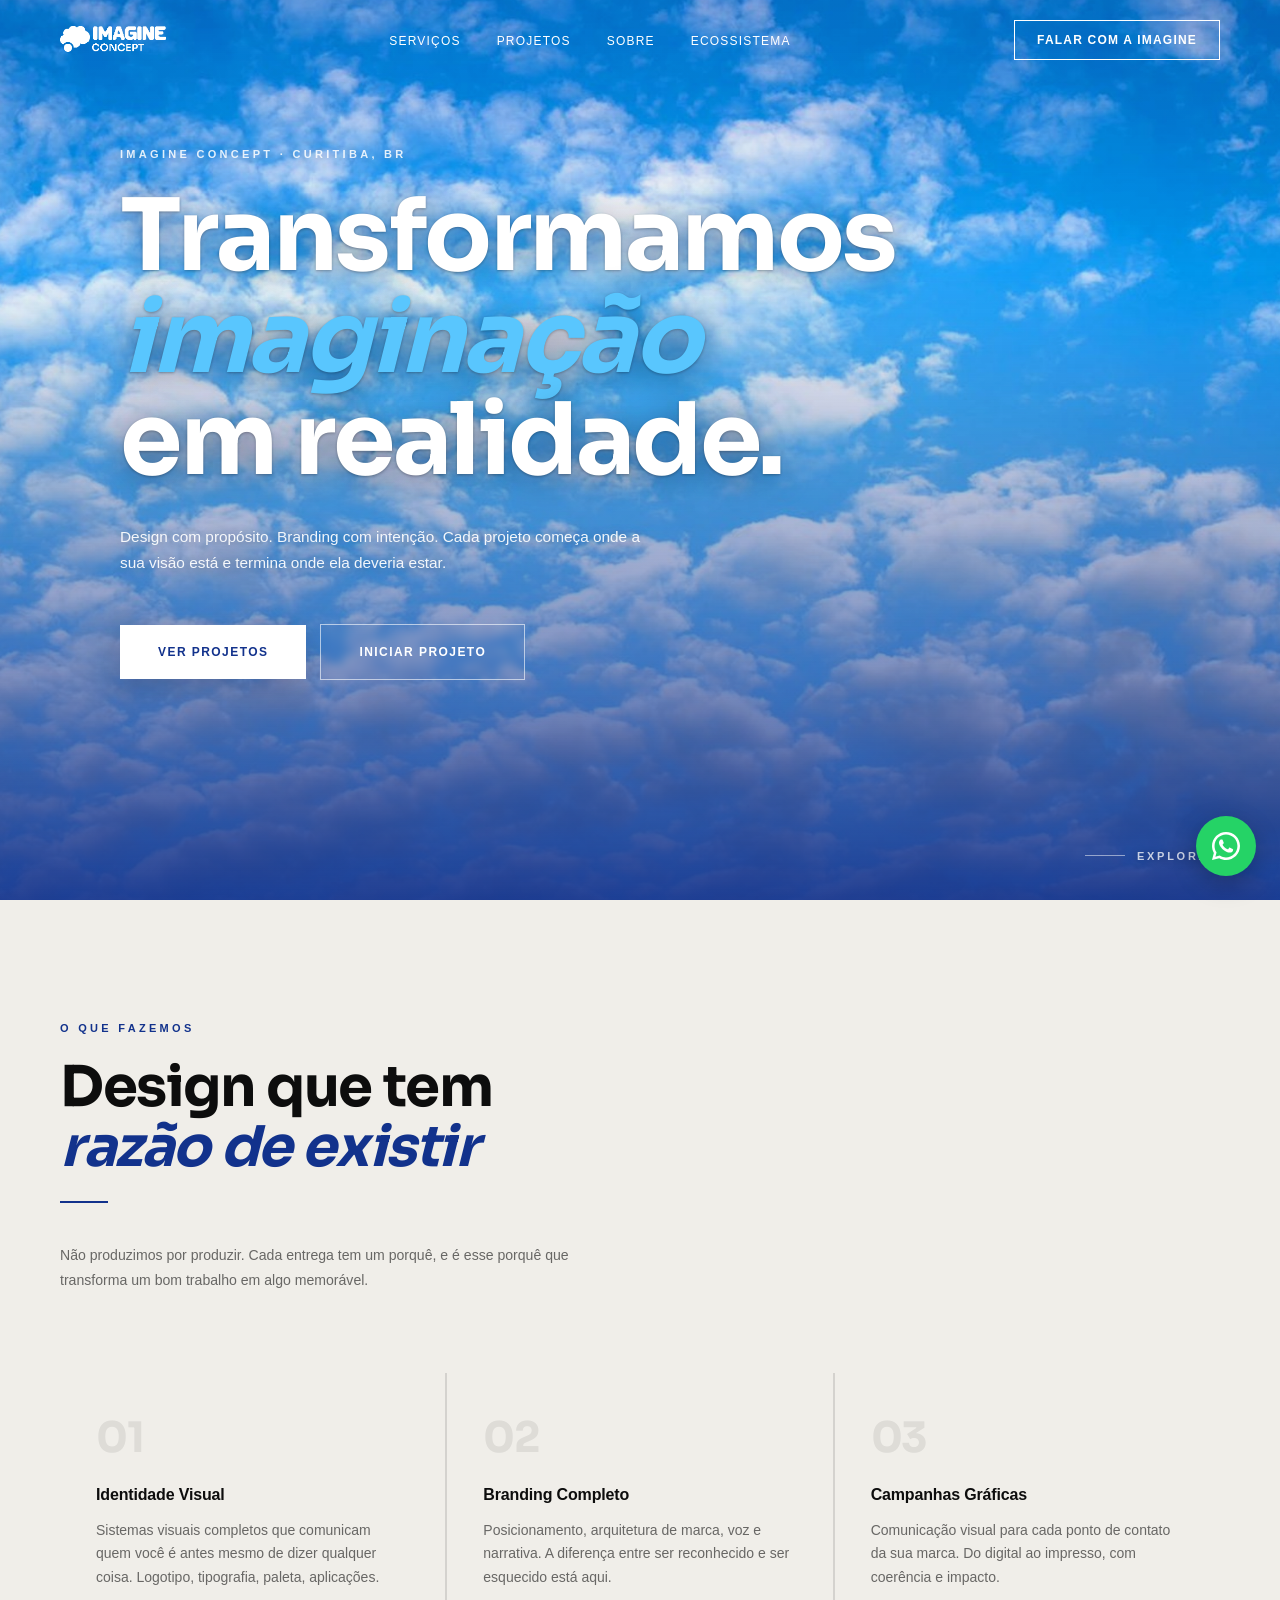
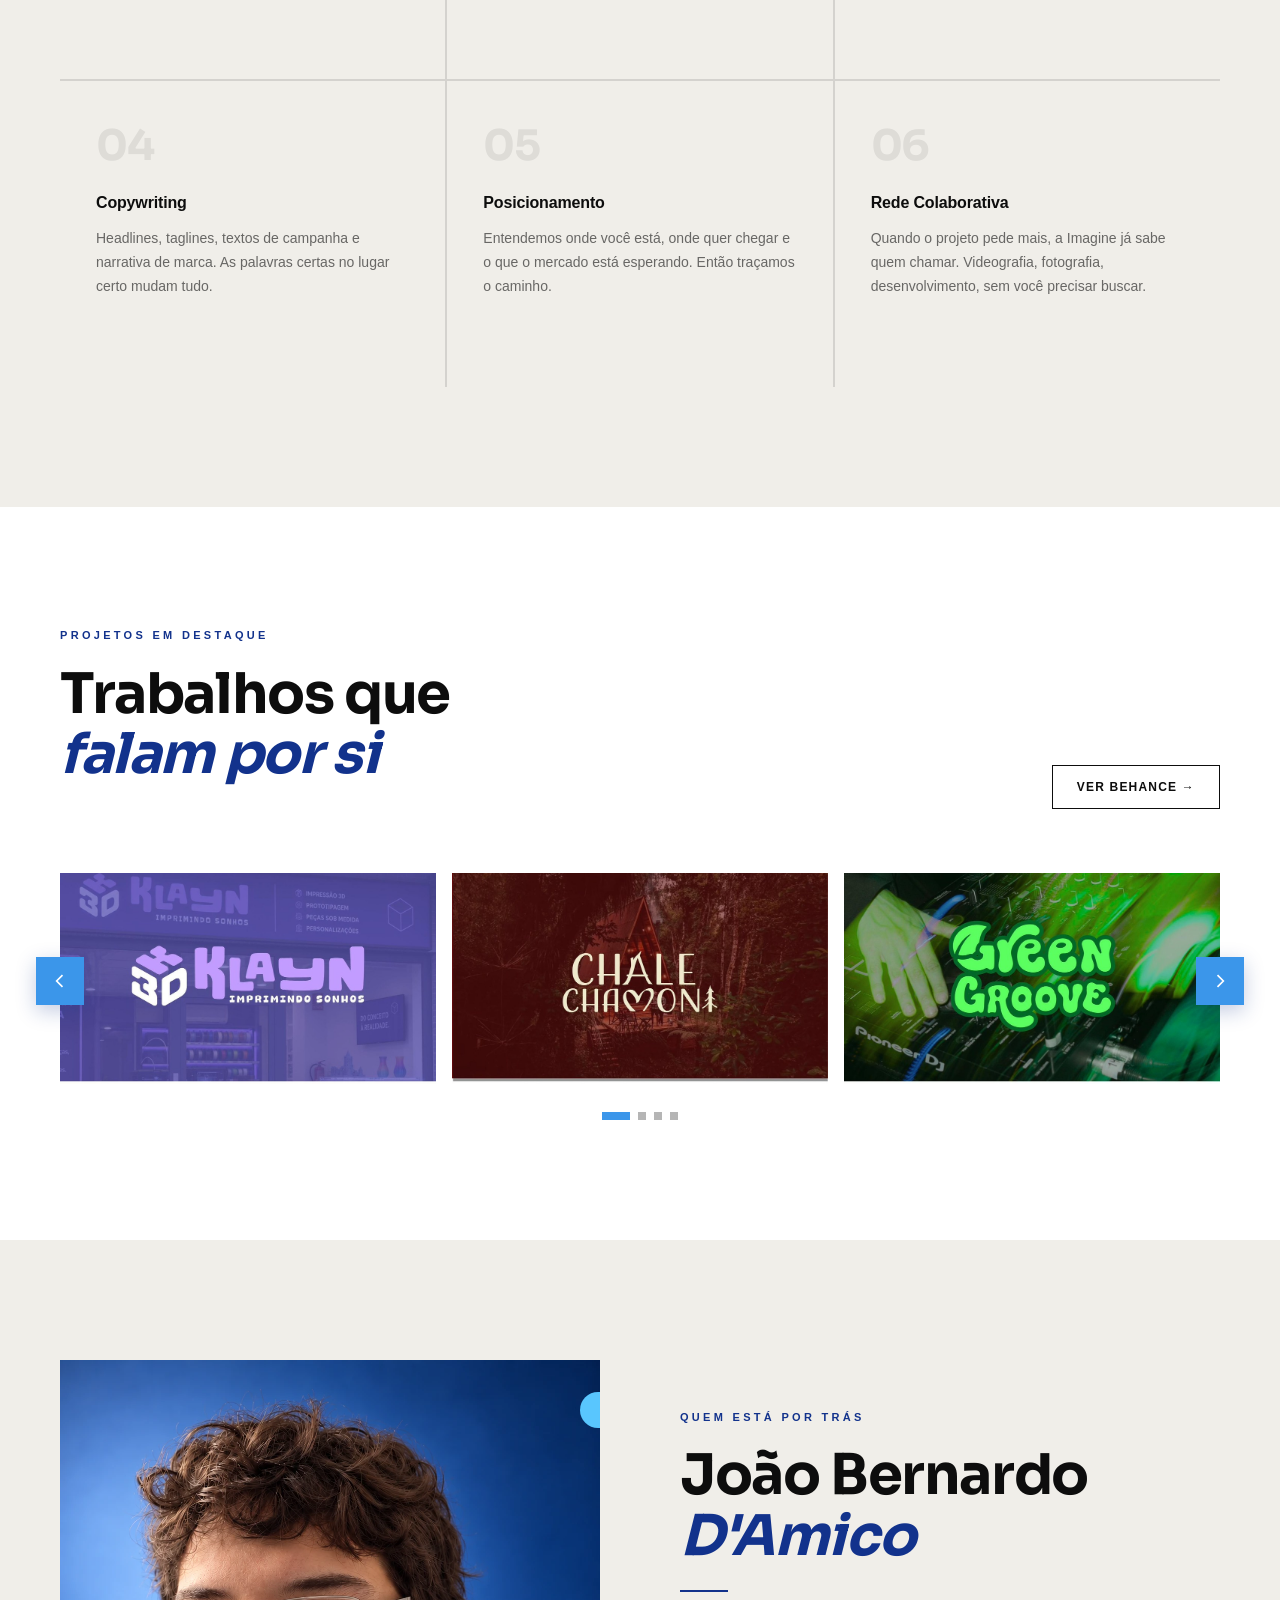
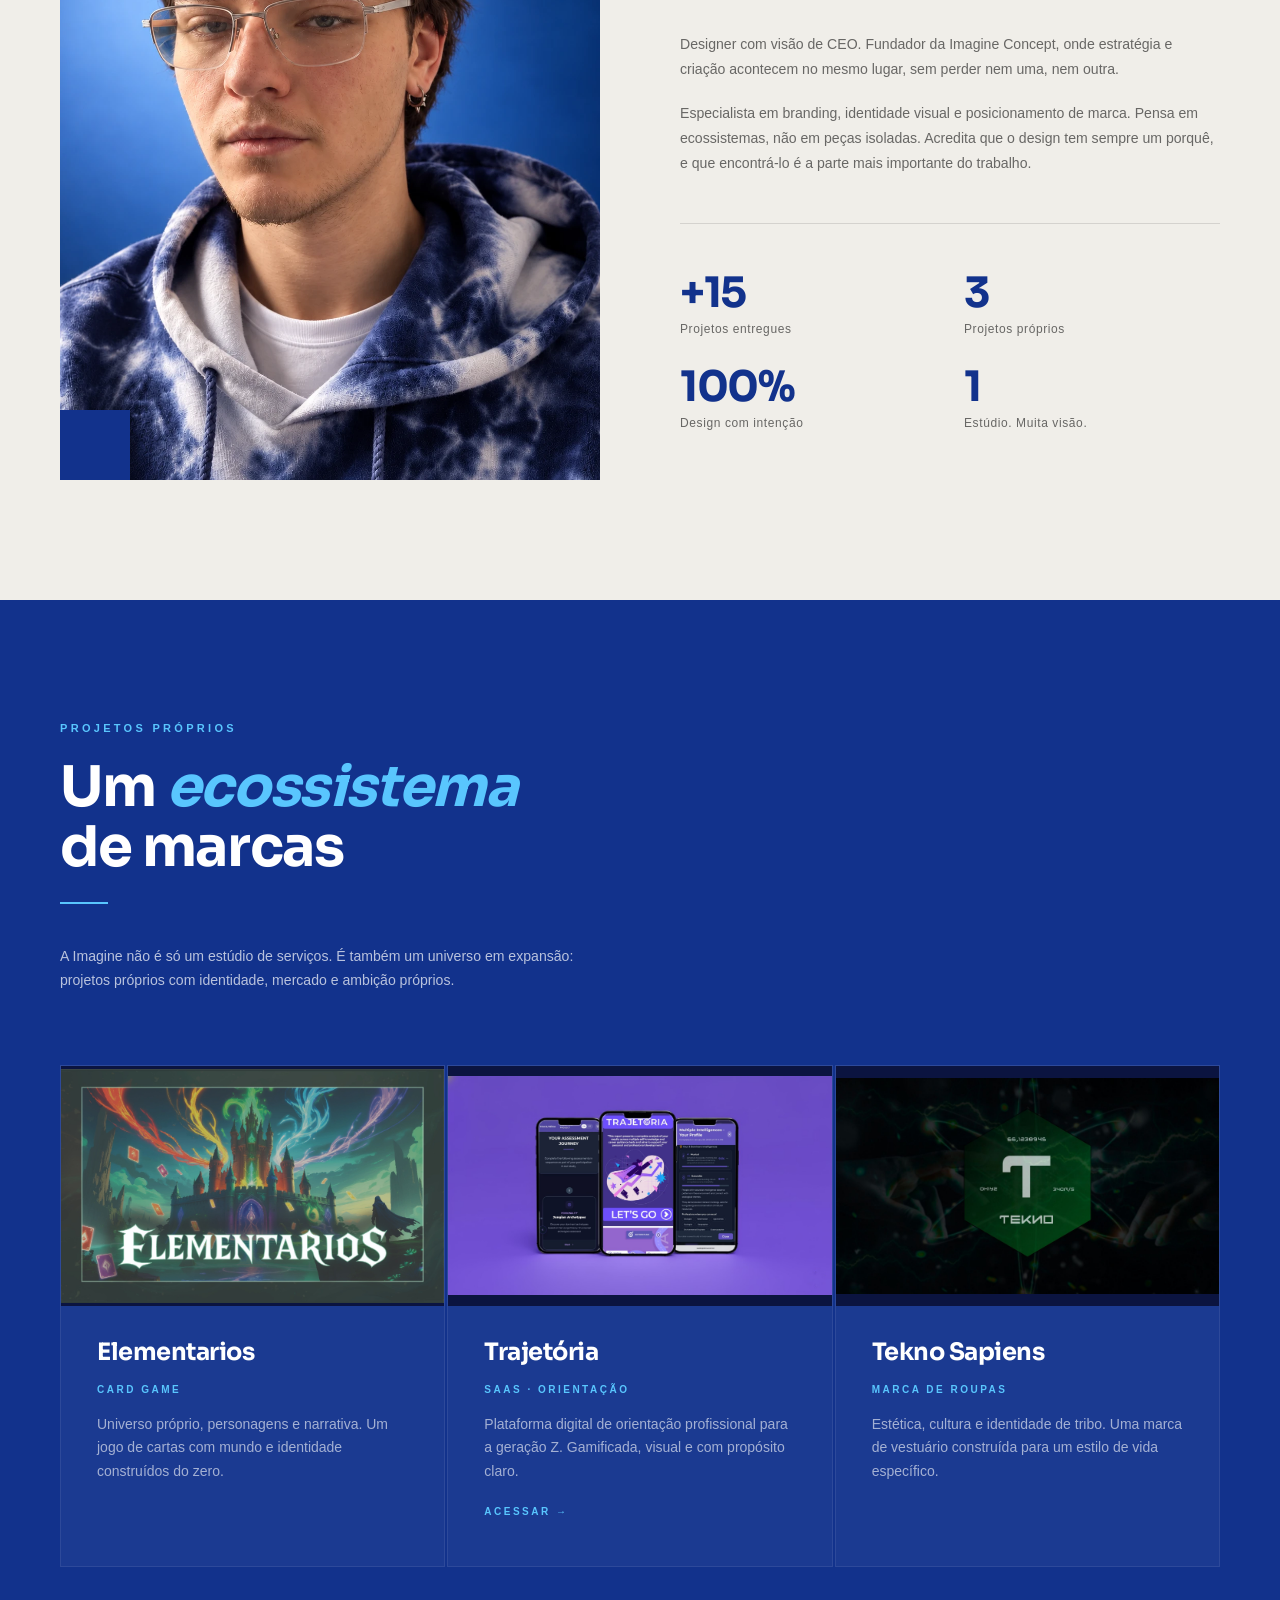
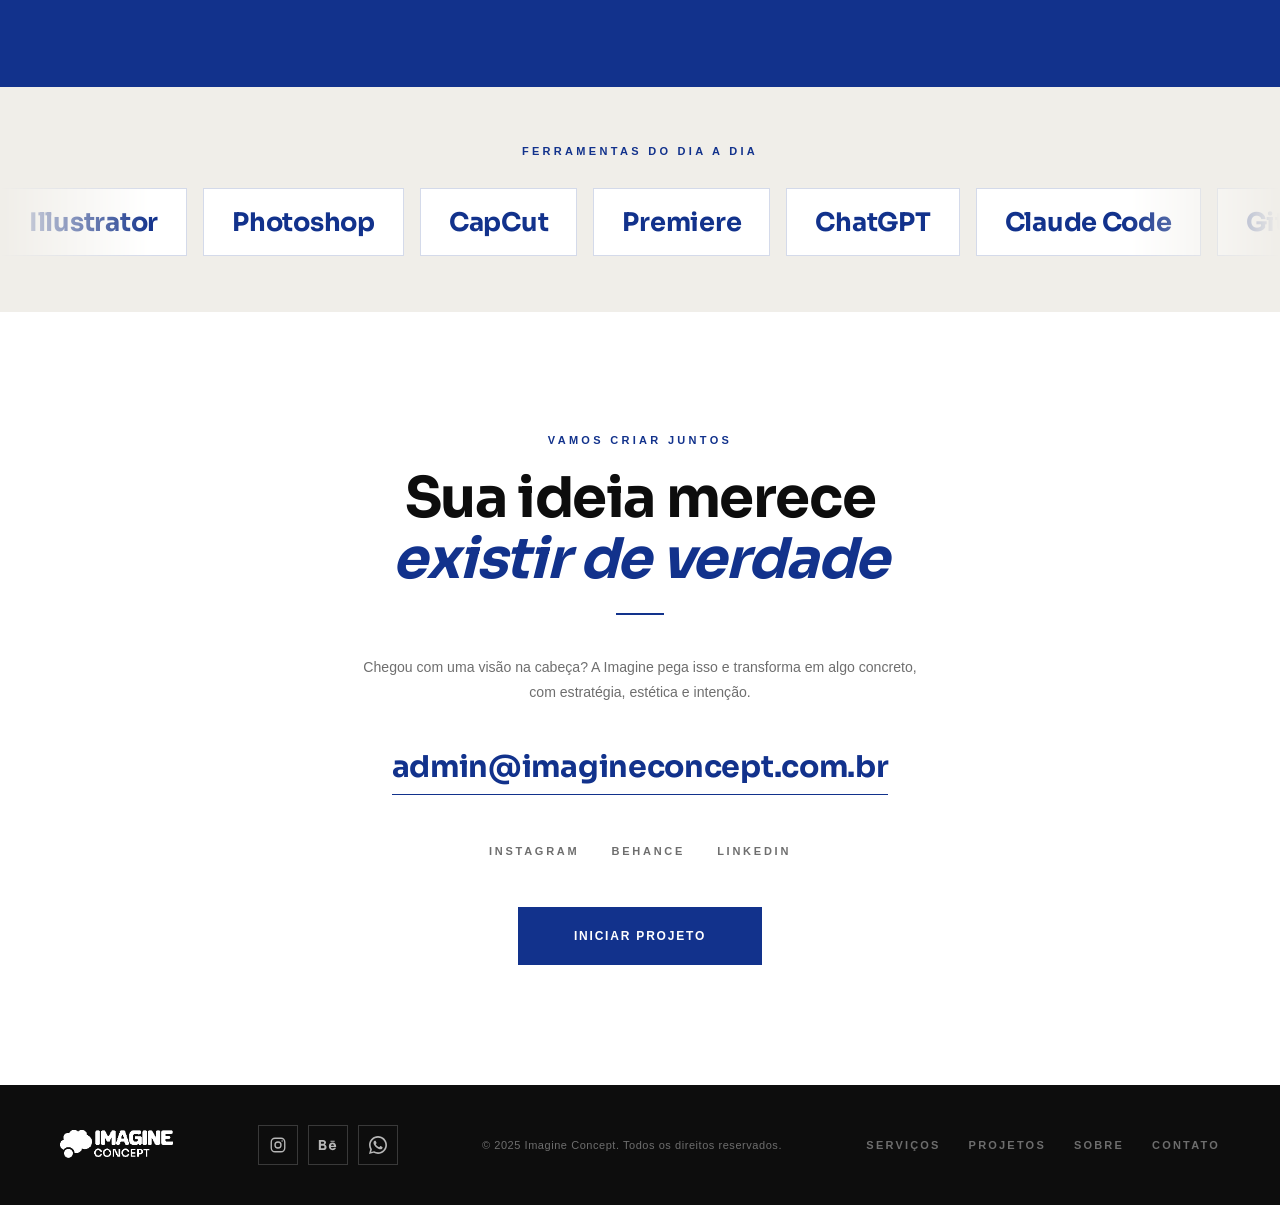
==== index.html @ 6e5845e1 "feat: Hub IMAGINE (/adm) e atualização visual do site Hub interno em /adm: projetos com as 9 etapas " ====
<!DOCTYPE html>
<html lang="pt-BR">
<head>
<meta charset="UTF-8">
<meta name="viewport" content="width=device-width, initial-scale=1.0">
<title>Imagine Concept | Design com Propósito</title>
<link rel="icon" type="image/png" href="assets/img/favicon-teste.png">
<link rel="preconnect" href="https://fonts.googleapis.com">
<link rel="preconnect" href="https://fonts.gstatic.com" crossorigin>

<style>
@font-face{font-family:'Sora';src:url('assets/fonts/Sora-Bold.ttf') format('truetype');font-weight:700;font-display:swap}
*,*::before,*::after{box-sizing:border-box;margin:0;padding:0}
.nav-logo-img{height:28px!important}
.nav-logo-white{position:relative!important;opacity:1!important}
.nav-logo-navy{display:none!important}

:root{
  --font:'Helvetica Neue',Helvetica,Arial,sans-serif;
  --font-title:'Sora','Helvetica Neue',Helvetica,Arial,sans-serif;
  --logo-bg:#3B96EA;
  --navy:#12328C;
  --sky:#59C6FE;
  --cream:#F0EEE9;
  --white:#FFFFFF;
  --ink:#0D0D0D;
  --ink-60:rgba(13,13,13,0.6);
  --ink-30:rgba(13,13,13,0.3);
  --ink-10:rgba(13,13,13,0.08);
  --border:rgba(13,13,13,0.12);
  --pad-x:60px;
  --pad-y:120px;
}

html{scroll-behavior:smooth;-webkit-text-size-adjust:100%}
body{font-family:var(--font);background:var(--white);color:var(--ink);overflow-x:hidden;-webkit-font-smoothing:antialiased;line-height:1.5}

img,svg{max-width:100%;display:block}
a{color:inherit}

/* ============ NAV ============ */
nav{position:fixed;top:0;left:0;right:0;z-index:100;display:flex;align-items:center;justify-content:space-between;padding:18px var(--pad-x);transition:background .3s,box-shadow .3s,padding .3s}
nav.scrolled{background:var(--logo-bg);box-shadow:0 2px 16px rgba(18,50,140,.18);padding:14px var(--pad-x)}

.nav-logo{display:flex;align-items:center;text-decoration:none;flex-shrink:0;position:relative;height:44px}
.nav-logo-img{height:44px;width:auto;display:block;transition:opacity .3s}
.nav-logo-white{position:absolute;top:0;left:0;opacity:1}
.nav-logo-navy{position:relative;opacity:0}
nav.scrolled .nav-logo-white{opacity:0}
nav.scrolled .nav-logo-navy{opacity:1}

.nav-links{display:flex;gap:36px;list-style:none}
.nav-links a{font-size:12px;font-weight:500;letter-spacing:.1em;text-transform:uppercase;text-decoration:none;color:white;transition:opacity .2s,color .3s}
nav.scrolled .nav-links a{color:#fff}
.nav-links a:hover{opacity:.5}
.nav-cta{font-size:12px;font-weight:600;letter-spacing:.1em;text-transform:uppercase;text-decoration:none;padding:10px 22px;border:1.5px solid white;color:white;transition:background .2s,color .2s,border-color .2s;white-space:nowrap}
nav.scrolled .nav-cta{border-color:#fff;color:#fff}
.nav-cta:hover{background:white;color:var(--navy)}
nav.scrolled .nav-cta:hover{background:#fff;color:var(--logo-bg)}

.nav-toggle{display:none;background:none;border:none;cursor:pointer;padding:8px;color:white;z-index:101;transition:color .3s}
nav.scrolled .nav-toggle{color:#fff}
.nav-toggle svg{width:24px;height:24px}

/* ============ HERO ============ */
#hero{position:relative;min-height:100vh;min-height:100svh;display:flex;align-items:flex-end;overflow:hidden}
.hero-bg{position:absolute;inset:0;background-image:url('[data-uri]');background-size:cover;background-position:center;transform:scale(1.06);will-change:transform}
.hero-overlay{position:absolute;inset:0;background:linear-gradient(to bottom,rgba(18,50,140,.18) 0%,rgba(18,50,140,.05) 30%,rgba(18,50,140,.55) 75%,rgba(18,50,140,.92) 100%)}
.hero-content{position:relative;z-index:2;padding:0 var(--pad-x) 100px;max-width:1000px;width:100%}
.hero-eyebrow{display:inline-block;font-size:11px;font-weight:600;letter-spacing:.3em;text-transform:uppercase;color:rgba(255,255,255,.85);margin-bottom:24px;text-shadow:0 1px 8px rgba(0,0,0,0.2)}
.hero-headline{font-family:var(--font-title);font-size:clamp(46px,7.8vw,104px);font-weight:700;line-height:1.02;color:white;letter-spacing:-.025em;margin-bottom:32px;text-shadow:0 4px 30px rgba(0,0,30,0.35),0 1px 3px rgba(0,0,0,0.3)}
.hero-headline em{font-style:italic;color:var(--sky);font-weight:700;text-shadow:0 4px 30px rgba(0,0,30,0.4),0 1px 3px rgba(0,0,0,0.3)}
.hero-sub{font-size:clamp(15px,1.2vw,17px);font-weight:400;color:rgba(255,255,255,.92);line-height:1.7;max-width:540px;margin-bottom:48px;text-shadow:0 1px 12px rgba(0,0,30,0.3)}
.hero-actions{display:flex;gap:14px;flex-wrap:wrap;align-items:center}
.btn-primary{display:inline-block;padding:18px 38px;background:white;color:var(--navy);font-size:12px;font-weight:700;letter-spacing:.12em;text-transform:uppercase;text-decoration:none;transition:background .2s,transform .2s,box-shadow .2s;box-shadow:0 6px 24px rgba(0,0,30,0.15)}
.btn-primary:hover{background:var(--sky);transform:translateY(-2px);box-shadow:0 10px 32px rgba(0,0,30,0.25)}
.btn-ghost{display:inline-block;padding:18px 38px;border:1.5px solid rgba(255,255,255,.6);color:white;font-size:12px;font-weight:600;letter-spacing:.12em;text-transform:uppercase;text-decoration:none;transition:border-color .2s,background .2s;backdrop-filter:blur(4px)}
.btn-ghost:hover{border-color:white;background:rgba(255,255,255,.12)}
.hero-scroll{position:absolute;bottom:36px;right:var(--pad-x);z-index:2;display:flex;align-items:center;gap:12px;color:rgba(255,255,255,.75);font-size:11px;letter-spacing:.25em;text-transform:uppercase;text-decoration:none;font-weight:600;text-shadow:0 1px 8px rgba(0,0,30,0.3)}
.scroll-line{width:40px;height:1px;background:rgba(255,255,255,.5)}

/* ============ SECTIONS ============ */
section{padding:var(--pad-y) var(--pad-x)}
.section-label{font-size:11px;font-weight:700;letter-spacing:.3em;text-transform:uppercase;color:var(--navy);margin-bottom:20px;display:block}
.section-title{font-family:var(--font-title);font-size:clamp(32px,4.5vw,56px);font-weight:700;line-height:1.08;color:var(--ink);letter-spacing:-.025em;margin-bottom:24px}
.section-title em{font-style:italic;color:var(--navy);font-weight:700}
.section-body{font-size:clamp(14px,1.1vw,16px);font-weight:400;line-height:1.75;color:var(--ink-60);max-width:560px}
.divider{width:48px;height:2px;background:var(--navy);margin-bottom:40px;border:none}

/* ============ SERVICES ============ */
#servicos{background:var(--cream)}
.services-grid{display:grid;grid-template-columns:repeat(3,1fr);gap:2px;margin-top:80px;background:var(--border)}
.service-card{background:var(--cream);padding:44px 36px;transition:background .25s}
.service-card:hover{background:white}
.service-num{font-family:var(--font-title);font-size:42px;font-weight:300;color:var(--ink-10);line-height:1;margin-bottom:24px;letter-spacing:-.03em}
.service-title{font-size:16px;font-weight:700;color:var(--ink);margin-bottom:12px;letter-spacing:-.01em}
.service-desc{font-size:14px;font-weight:400;line-height:1.7;color:var(--ink-60)}
.service-tag{display:inline-block;margin-top:20px;font-size:10px;letter-spacing:.2em;text-transform:uppercase;color:var(--navy);padding:4px 12px;border:1px solid var(--navy);opacity:0;transition:opacity .25s;font-weight:600}
.service-card:hover .service-tag{opacity:1}

/* ============ PORTFOLIO ============ */
#portfolio{background:var(--white)}
.portfolio-header{display:flex;align-items:flex-end;justify-content:space-between;margin-bottom:64px;flex-wrap:wrap;gap:24px}
.btn-link-dark{font-size:12px;font-weight:600;letter-spacing:.1em;text-transform:uppercase;text-decoration:none;padding:12px 24px;border:1.5px solid var(--ink);color:var(--ink);transition:background .2s,color .2s;display:inline-block;white-space:nowrap}
.btn-link-dark:hover{background:var(--ink);color:white}
.carousel{position:relative}
.portfolio-grid{display:flex;gap:16px;overflow-x:auto;scroll-snap-type:x mandatory;scroll-behavior:smooth;scrollbar-width:none;padding-bottom:4px}
.portfolio-grid::-webkit-scrollbar{display:none}
.portfolio-grid .project-card{flex:0 0 calc((100% - 32px)/3);scroll-snap-align:start;transition:transform .5s cubic-bezier(.2,.8,.2,1),opacity .5s}
.portfolio-grid .project-card.off{opacity:.45;transform:scale(.96)}
.car-btn{position:absolute;top:calc(50% - 16px);transform:translateY(-50%);z-index:3;width:48px;height:48px;border:0;background:var(--logo-bg);color:#fff;display:grid;place-items:center;cursor:pointer;box-shadow:0 6px 20px rgba(18,50,140,.25);transition:background .2s,transform .2s}
.car-btn:hover{background:var(--navy);transform:translateY(-50%) scale(1.06)}
.car-prev{left:-24px}.car-next{right:-24px}
.car-dots{display:flex;gap:8px;justify-content:center;margin-top:24px}
.car-dots button{width:8px;height:8px;border:0;padding:0;background:var(--ink-30);cursor:pointer;transition:width .3s,background .3s}
.car-dots button.on{width:28px;background:var(--logo-bg)}
.project-card{position:relative;aspect-ratio:16/9;overflow:hidden;background:var(--cream);display:block;text-decoration:none}
.project-thumb{position:absolute;inset:0;width:100%;height:100%;background-size:cover;background-position:center;background-repeat:no-repeat;transition:transform .55s cubic-bezier(.25,.46,.45,.94)}
.project-card:hover .project-thumb{transform:scale(1.05)}
.project-overlay{position:absolute;inset:0;background:linear-gradient(to top,rgba(18,50,140,.92) 0%,transparent 60%);opacity:0;transition:opacity .35s;display:flex;align-items:flex-end;padding:24px}
.project-card:hover .project-overlay{opacity:1}
.project-info{color:white}
.project-name{font-family:var(--font-title);font-size:20px;font-weight:700;margin-bottom:4px;letter-spacing:-.01em}
.project-cat{font-size:10px;letter-spacing:.25em;text-transform:uppercase;opacity:.85;font-weight:500}
.project-arrow{position:absolute;top:16px;right:16px;width:36px;height:36px;background:white;display:flex;align-items:center;justify-content:center;opacity:0;transition:opacity .35s,transform .35s}
.project-card:hover .project-arrow{opacity:1;transform:translate(3px,-3px)}

@media(hover:none){
  .project-overlay{opacity:1;background:linear-gradient(to top,rgba(18,50,140,.88) 0%,transparent 55%)}
}

/* ============ SOBRE ============ */
#sobre{background:var(--cream);overflow:hidden}
.sobre-inner{display:grid;grid-template-columns:1fr 1fr;gap:80px;align-items:center;max-width:1200px;margin:0 auto}
.sobre-image-wrap{position:relative;aspect-ratio:3/4;overflow:hidden}
.sobre-image-wrap img{width:100%;height:100%;object-fit:cover;object-position:center 20%}
.sobre-accent{position:absolute;bottom:-2px;left:-2px;width:72px;height:72px;background:var(--navy)}
.sobre-accent-dot{position:absolute;top:32px;right:-16px;width:36px;height:36px;background:var(--sky);border-radius:50%}
.sobre-stats{display:grid;grid-template-columns:1fr 1fr;gap:28px;margin-top:48px;padding-top:48px;border-top:1px solid var(--border)}
.stat-num{font-family:var(--font-title);font-size:42px;font-weight:700;color:var(--navy);line-height:1;margin-bottom:6px;letter-spacing:-.03em}
.stat-label{font-size:12px;font-weight:500;color:var(--ink-60);letter-spacing:.05em}

/* ============ ECOSSISTEMA ============ */
#ecossistema{background:var(--navy)}
#ecossistema .section-label{color:var(--sky)}
#ecossistema .section-title{color:white}
#ecossistema .section-title em{color:var(--sky)}
#ecossistema .section-body{color:rgba(255,255,255,.7)}
#ecossistema .divider{background:var(--sky)}
.eco-grid{display:grid;grid-template-columns:repeat(3,1fr);gap:2px;margin-top:72px}
.eco-card{padding:44px 36px;background:rgba(255,255,255,.04);border:1px solid rgba(255,255,255,.08);transition:background .25s,border-color .25s}
.eco-card:hover{background:rgba(89,198,254,.08);border-color:rgba(89,198,254,.3)}
.eco-media{aspect-ratio:16/10;margin:-44px -36px 28px;background:#0b1440;display:flex;align-items:center;justify-content:center;overflow:hidden}
.eco-media img{width:100%;height:100%;object-fit:contain;transition:transform .5s}
.eco-card:hover .eco-media img{transform:scale(1.03)}
.eco-name{font-family:var(--font-title);font-size:24px;font-weight:700;color:white;margin-bottom:12px;letter-spacing:-.02em}
.eco-type{font-size:10px;font-weight:600;letter-spacing:.25em;text-transform:uppercase;color:var(--sky);margin-bottom:16px;display:block}
.eco-desc{font-size:14px;font-weight:400;line-height:1.7;color:rgba(255,255,255,.6)}
.eco-link{display:inline-block;margin-top:20px;font-size:10px;letter-spacing:.25em;text-transform:uppercase;color:var(--sky);text-decoration:none;font-weight:700;transition:opacity .2s}
.eco-link:hover{opacity:.7}

/* ============ CONTATO ============ */
#contato{background:var(--white)}
.contato-inner{max-width:720px;margin:0 auto;text-align:center}
.contato-inner .divider{margin:0 auto 40px}
.contato-inner .section-body{margin:0 auto;text-align:center}
.contato-email{display:inline-block;margin-top:40px;font-family:var(--font-title);font-size:clamp(18px,2.4vw,30px);font-weight:600;color:var(--navy);text-decoration:none;letter-spacing:-.01em;border-bottom:1px solid var(--navy);padding-bottom:4px;transition:color .2s,border-color .2s;word-break:break-all}
.contato-email:hover{color:var(--sky);border-color:var(--sky)}
.tools{padding:56px 0;background:var(--cream);overflow:hidden;text-align:center}
.tools .section-label{margin-bottom:28px}
.tools-track{overflow:hidden;-webkit-mask-image:linear-gradient(90deg,transparent,#000 12%,#000 88%,transparent);mask-image:linear-gradient(90deg,transparent,#000 12%,#000 88%,transparent)}
.tools-belt{display:flex;gap:16px;width:max-content;animation:belt 32s linear infinite}
.tools-track:hover .tools-belt{animation-play-state:paused}
.tool{font-family:var(--font-title);font-size:clamp(18px,2vw,26px);font-weight:700;color:var(--navy);padding:14px 28px;border:1.5px solid rgba(18,50,140,.18);background:#fff;white-space:nowrap;letter-spacing:-.01em}
@keyframes belt{to{transform:translateX(calc(-50% - 8px))}}
@media (prefers-reduced-motion:reduce){.tools-belt{animation:none;flex-wrap:wrap;justify-content:center;width:auto}}
.contato-social{display:flex;gap:32px;justify-content:center;margin-top:48px;flex-wrap:wrap}
.contato-social a{font-size:11px;font-weight:700;letter-spacing:.25em;text-transform:uppercase;color:var(--ink-60);text-decoration:none;transition:color .2s}
.contato-social a:hover{color:var(--navy)}
.wa-btn{position:fixed;right:24px;bottom:24px;z-index:150;width:60px;height:60px;border-radius:50%;background:#25D366;display:grid;place-items:center;box-shadow:0 8px 24px rgba(0,0,0,.25);transition:transform .2s}
.wa-btn:hover{transform:scale(1.08)}
.contato-cta{display:inline-block;margin-top:48px;padding:20px 56px;background:var(--navy);color:white;font-size:12px;font-weight:700;letter-spacing:.15em;text-transform:uppercase;text-decoration:none;transition:background .2s,transform .2s}
.contato-cta:hover{background:var(--sky);transform:translateY(-2px)}

/* ============ FOOTER ============ */
footer{background:var(--ink);padding:40px var(--pad-x);display:flex;align-items:center;justify-content:space-between;flex-wrap:wrap;gap:20px}
.footer-logo{height:30px;width:auto}
.footer-social{display:flex;gap:10px}
.footer-social a{width:40px;height:40px;display:grid;place-items:center;border:1px solid rgba(255,255,255,.18);color:rgba(255,255,255,.7);transition:background .2s,color .2s,border-color .2s}
.footer-social a:hover{background:var(--logo-bg);border-color:var(--logo-bg);color:#fff}
.footer-copy{font-size:11px;color:rgba(255,255,255,.4);letter-spacing:.05em;font-weight:400}
.footer-links{display:flex;gap:28px;flex-wrap:wrap}
.footer-links a{font-size:11px;letter-spacing:.2em;text-transform:uppercase;color:rgba(255,255,255,.4);text-decoration:none;transition:color .2s;font-weight:600}
.footer-links a:hover{color:rgba(255,255,255,.85)}

/* ============ REVEAL ============ */
.reveal{opacity:0;transform:translateY(28px);transition:opacity .7s ease,transform .7s ease}
.reveal.visible{opacity:1;transform:translateY(0)}
.rd1{transition-delay:.08s}
.rd2{transition-delay:.16s}
.rd3{transition-delay:.24s}

/* ============ RESPONSIVE ============ */
@media(max-width:1024px){
  :root{--pad-x:40px;--pad-y:100px}
  .nav-links{gap:28px}
  .services-grid{grid-template-columns:repeat(2,1fr)}
  .portfolio-grid .project-card{flex-basis:calc((100% - 16px)/2)}
  .eco-grid{grid-template-columns:repeat(3,1fr);gap:2px}
  .sobre-inner{gap:48px}
}

@media(max-width:768px){
  :root{--pad-x:24px;--pad-y:80px}
  nav{padding:14px 24px}
  nav.scrolled{padding:10px 24px}
  .nav-logo,.nav-logo-img{height:38px}
  .nav-links{position:fixed;top:0;left:0;right:0;bottom:0;background:var(--navy);flex-direction:column;justify-content:center;align-items:center;gap:32px;transform:translateY(-100%);transition:transform .35s cubic-bezier(.25,.46,.45,.94);z-index:99}
  .nav-links.open{transform:translateY(0)}
  .nav-links a{color:white !important;font-size:18px;letter-spacing:.12em;font-weight:600}
  .nav-cta{display:none}
  .nav-toggle{display:flex;align-items:center;justify-content:center}
  .hero-content{padding:0 24px 80px}
  .hero-eyebrow{font-size:10px;margin-bottom:20px}
  .hero-headline{margin-bottom:24px}
  .hero-sub{margin-bottom:36px;max-width:100%}
  .hero-actions{width:100%}
  .btn-primary,.btn-ghost{flex:1;text-align:center;padding:16px 24px;font-size:11px}
  .hero-scroll{display:none}
  .services-grid{grid-template-columns:1fr;margin-top:56px}
  .service-card{padding:36px 28px}
  .service-num{font-size:36px;margin-bottom:20px}
  .portfolio-header{flex-direction:column;align-items:flex-start;margin-bottom:48px}
  .portfolio-grid .project-card{flex-basis:88%}
  .car-btn{display:none}
  .project-name{font-size:18px}
  .sobre-inner{grid-template-columns:1fr;gap:40px;max-width:500px}
  .sobre-image-wrap{aspect-ratio:4/5;max-width:400px;margin:0 auto}
  .sobre-accent{width:56px;height:56px}
  .sobre-accent-dot{width:28px;height:28px;right:-12px}
  .sobre-stats{gap:24px;margin-top:36px;padding-top:36px}
  .stat-num{font-size:34px}
  .stat-label{font-size:11px}
  .eco-grid{grid-template-columns:1fr;margin-top:48px}
  .eco-card{padding:36px 28px}
  .eco-media{margin:-36px -28px 24px}
  .contato-email{margin-top:32px}
  .tools{padding:56px 0;background:var(--cream);overflow:hidden;text-align:center}
.tools .section-label{margin-bottom:28px}
.tools-track{overflow:hidden;-webkit-mask-image:linear-gradient(90deg,transparent,#000 12%,#000 88%,transparent);mask-image:linear-gradient(90deg,transparent,#000 12%,#000 88%,transparent)}
.tools-belt{display:flex;gap:16px;width:max-content;animation:belt 32s linear infinite}
.tools-track:hover .tools-belt{animation-play-state:paused}
.tool{font-family:var(--font-title);font-size:clamp(18px,2vw,26px);font-weight:700;color:var(--navy);padding:14px 28px;border:1.5px solid rgba(18,50,140,.18);background:#fff;white-space:nowrap;letter-spacing:-.01em}
@keyframes belt{to{transform:translateX(calc(-50% - 8px))}}
@media (prefers-reduced-motion:reduce){.tools-belt{animation:none;flex-wrap:wrap;justify-content:center;width:auto}}
.contato-social{gap:24px;margin-top:36px}
  .wa-btn{position:fixed;right:24px;bottom:24px;z-index:150;width:60px;height:60px;border-radius:50%;background:#25D366;display:grid;place-items:center;box-shadow:0 8px 24px rgba(0,0,0,.25);transition:transform .2s}
.wa-btn:hover{transform:scale(1.08)}
.contato-cta{margin-top:36px;padding:18px 40px;width:100%;max-width:320px}
  footer{padding:32px 24px;flex-direction:column;text-align:center;gap:24px}
  .footer-logo{height:24px}
  .footer-links{justify-content:center;gap:20px}
}

@media(max-width:400px){
  :root{--pad-x:20px}
  .hero-headline{font-size:38px}
  .section-title{font-size:28px}
  .hero-actions{flex-direction:column;width:100%}
  .btn-primary,.btn-ghost{width:100%}
  .sobre-stats{grid-template-columns:1fr 1fr;gap:20px}
  .stat-num{font-size:30px}
  .footer-links{display:none}
}

@media(min-width:1400px){
  :root{--pad-x:80px}
  section{max-width:1600px;margin:0 auto}
  .hero-content{max-width:1150px;padding-left:0;padding-right:0;margin:0 auto;width:calc(100% - 160px)}
  .hero-scroll{right:80px}
  nav{padding-left:80px;padding-right:80px}
}
</style>
</head>
<body>

<nav id="mainNav">
  <a class="nav-logo" href="#">
    <img class="nav-logo-img nav-logo-white" src="assets/img/logo.png" alt="Imagine Concept">
    <img class="nav-logo-img nav-logo-navy" src="assets/img/logo.png" alt="Imagine Concept">
  </a>
  <ul class="nav-links" id="navLinks">
    <li><a href="#servicos">Serviços</a></li>
    <li><a href="#portfolio">Projetos</a></li>
    <li><a href="#sobre">Sobre</a></li>
    <li><a href="#ecossistema">Ecossistema</a></li>
  </ul>
  <a href="mailto:admin@imagineconcept.com.br" class="nav-cta">Falar com a Imagine</a>
  <button class="nav-toggle" id="navToggle" aria-label="Menu">
    <svg id="iconMenu" viewBox="0 0 24 24" fill="none" stroke="currentColor" stroke-width="2"><line x1="3" y1="7" x2="21" y2="7"/><line x1="3" y1="17" x2="21" y2="17"/></svg>
    <svg id="iconClose" viewBox="0 0 24 24" fill="none" stroke="currentColor" stroke-width="2" style="display:none"><line x1="5" y1="5" x2="19" y2="19"/><line x1="19" y1="5" x2="5" y2="19"/></svg>
  </button>
</nav>

<section id="hero">
  <div class="hero-bg" id="heroBg"></div>
  <div class="hero-overlay"></div>
  <div class="hero-content">
    <span class="hero-eyebrow">Imagine Concept · Curitiba, BR</span>
    <h1 class="hero-headline">Transformamos<br><em>imaginação</em><br>em realidade.</h1>
    <p class="hero-sub">Design com propósito. Branding com intenção. Cada projeto começa onde a sua visão está e termina onde ela deveria estar.</p>
    <div class="hero-actions">
      <a href="#portfolio" class="btn-primary">Ver Projetos</a>
      <a href="mailto:admin@imagineconcept.com.br" class="btn-ghost">Iniciar Projeto</a>
    </div>
  </div>
  <a href="#servicos" class="hero-scroll">
    <span class="scroll-line"></span>
    Explorar
  </a>
</section>

<section id="servicos">
  <div class="reveal">
    <span class="section-label">O que fazemos</span>
    <h2 class="section-title">Design que tem<br><em>razão de existir</em></h2>
    <hr class="divider">
    <p class="section-body">Não produzimos por produzir. Cada entrega tem um porquê, e é esse porquê que transforma um bom trabalho em algo memorável.</p>
  </div>
  <div class="services-grid">
    <div class="service-card reveal rd1"><div class="service-num">01</div><div class="service-title">Identidade Visual</div><p class="service-desc">Sistemas visuais completos que comunicam quem você é antes mesmo de dizer qualquer coisa. Logotipo, tipografia, paleta, aplicações.</p><span class="service-tag">Branding</span></div>
    <div class="service-card reveal rd2"><div class="service-num">02</div><div class="service-title">Branding Completo</div><p class="service-desc">Posicionamento, arquitetura de marca, voz e narrativa. A diferença entre ser reconhecido e ser esquecido está aqui.</p><span class="service-tag">Estratégia</span></div>
    <div class="service-card reveal rd3"><div class="service-num">03</div><div class="service-title">Campanhas Gráficas</div><p class="service-desc">Comunicação visual para cada ponto de contato da sua marca. Do digital ao impresso, com coerência e impacto.</p><span class="service-tag">Campanha</span></div>
    <div class="service-card reveal rd1"><div class="service-num">04</div><div class="service-title">Copywriting</div><p class="service-desc">Headlines, taglines, textos de campanha e narrativa de marca. As palavras certas no lugar certo mudam tudo.</p><span class="service-tag">Copy</span></div>
    <div class="service-card reveal rd2"><div class="service-num">05</div><div class="service-title">Posicionamento</div><p class="service-desc">Entendemos onde você está, onde quer chegar e o que o mercado está esperando. Então traçamos o caminho.</p><span class="service-tag">Estratégia</span></div>
    <div class="service-card reveal rd3"><div class="service-num">06</div><div class="service-title">Rede Colaborativa</div><p class="service-desc">Quando o projeto pede mais, a Imagine já sabe quem chamar. Videografia, fotografia, desenvolvimento, sem você precisar buscar.</p><span class="service-tag">Network</span></div>
  </div>
</section>

<section id="portfolio">
  <div class="portfolio-header reveal">
    <div>
      <span class="section-label">Projetos em destaque</span>
      <h2 class="section-title">Trabalhos que<br><em>falam por si</em></h2>
    </div>
    <a href="https://www.behance.net/joobedamico" target="_blank" rel="noopener" class="btn-link-dark">Ver Behance →</a>
  </div>
  <div class="carousel reveal">
  <button class="car-btn car-prev" type="button" aria-label="Anterior"><svg width="20" height="20" viewBox="0 0 24 24" fill="none" stroke="currentColor" stroke-width="2"><path d="M15 5l-7 7 7 7"/></svg></button>
  <div class="portfolio-grid" id="carTrack">

    <a class="project-card" href="https://www.behance.net/gallery/250564303/KLAYN-3D-ID-Visual" target="_blank" rel="noopener">
      <div class="project-thumb" style="background-image:url('[data-uri]')"></div>
      <div class="project-overlay"><div class="project-info"><div class="project-name">Klayn 3D</div><div class="project-cat">Identidade Visual</div></div></div>
      <div class="project-arrow"><svg width="14" height="14" viewBox="0 0 16 16" fill="none"><path d="M3 13L13 3M13 3H6M13 3V10" stroke="#12328C" stroke-width="1.5" stroke-linecap="round" stroke-linejoin="round"/></svg></div>
    </a>

    <a class="project-card" href="https://www.behance.net/gallery/250175127/CHALE-CHAMONI-ID-Visual-e-Website" target="_blank" rel="noopener">
      <div class="project-thumb" style="background-image:url('[data-uri]')"></div>
      <div class="project-overlay"><div class="project-info"><div class="project-name">Chalé Chamoni</div><div class="project-cat">Identidade + Website</div></div></div>
      <div class="project-arrow"><svg width="14" height="14" viewBox="0 0 16 16" fill="none"><path d="M3 13L13 3M13 3H6M13 3V10" stroke="#12328C" stroke-width="1.5" stroke-linecap="round" stroke-linejoin="round"/></svg></div>
    </a>

    <a class="project-card" href="https://www.behance.net/gallery/248965015/Green-Groove-ID-VISUAL" target="_blank" rel="noopener">
      <div class="project-thumb" style="background-image:url('[data-uri]')"></div>
      <div class="project-overlay"><div class="project-info"><div class="project-name">Green Groove</div><div class="project-cat">Identidade Visual</div></div></div>
      <div class="project-arrow"><svg width="14" height="14" viewBox="0 0 16 16" fill="none"><path d="M3 13L13 3M13 3H6M13 3V10" stroke="#12328C" stroke-width="1.5" stroke-linecap="round" stroke-linejoin="round"/></svg></div>
    </a>

    <a class="project-card" href="https://www.suatrajetoria.com.br" target="_blank" rel="noopener">
      <div class="project-thumb" style="background-image:url('[data-uri]')"></div>
      <div class="project-overlay"><div class="project-info"><div class="project-name">Trajetória</div><div class="project-cat">SaaS · Orientação</div></div></div>
      <div class="project-arrow"><svg width="14" height="14" viewBox="0 0 16 16" fill="none"><path d="M3 13L13 3M13 3H6M13 3V10" stroke="#12328C" stroke-width="1.5" stroke-linecap="round" stroke-linejoin="round"/></svg></div>
    </a>

    <a class="project-card" href="https://www.behance.net/gallery/249360819/TRINDADE-Medicina-Integrativa" target="_blank" rel="noopener">
      <div class="project-thumb" style="background-image:url('[data-uri]')"></div>
      <div class="project-overlay"><div class="project-info"><div class="project-name">Trindade</div><div class="project-cat">Medicina Integrativa</div></div></div>
      <div class="project-arrow"><svg width="14" height="14" viewBox="0 0 16 16" fill="none"><path d="M3 13L13 3M13 3H6M13 3V10" stroke="#12328C" stroke-width="1.5" stroke-linecap="round" stroke-linejoin="round"/></svg></div>
    </a>

    <a class="project-card" href="https://www.behance.net/gallery/247740331/ATTIMUM-Chocolates-Artesanais" target="_blank" rel="noopener">
      <div class="project-thumb" style="background-image:url('[data-uri]')"></div>
      <div class="project-overlay"><div class="project-info"><div class="project-name">Attimum</div><div class="project-cat">Chocolates Artesanais</div></div></div>
      <div class="project-arrow"><svg width="14" height="14" viewBox="0 0 16 16" fill="none"><path d="M3 13L13 3M13 3H6M13 3V10" stroke="#12328C" stroke-width="1.5" stroke-linecap="round" stroke-linejoin="round"/></svg></div>
    </a>

  </div>
  <button class="car-btn car-next" type="button" aria-label="Próximo"><svg width="20" height="20" viewBox="0 0 24 24" fill="none" stroke="currentColor" stroke-width="2"><path d="M9 5l7 7-7 7"/></svg></button>
  <div class="car-dots" id="carDots"></div>
  </div>
</section>

<section id="sobre">
  <div class="sobre-inner">
    <div class="sobre-image-wrap reveal">
      <img src="assets/img/ceo.webp" alt="João Bernardo D'Amico, fundador da Imagine Concept">
      <div class="sobre-accent"></div>
      <div class="sobre-accent-dot"></div>
    </div>
    <div class="sobre-text reveal rd1">
      <span class="section-label">Quem está por trás</span>
      <h2 class="section-title">João Bernardo<br><em>D'Amico</em></h2>
      <hr class="divider">
      <p class="section-body">Designer com visão de CEO. Fundador da Imagine Concept, onde estratégia e criação acontecem no mesmo lugar, sem perder nem uma, nem outra.</p>
      <p class="section-body" style="margin-top:20px">Especialista em branding, identidade visual e posicionamento de marca. Pensa em ecossistemas, não em peças isoladas. Acredita que o design tem sempre um porquê, e que encontrá-lo é a parte mais importante do trabalho.</p>
      <div class="sobre-stats">
        <div><div class="stat-num">+15</div><div class="stat-label">Projetos entregues</div></div>
        <div><div class="stat-num">3</div><div class="stat-label">Projetos próprios</div></div>
        <div><div class="stat-num">100%</div><div class="stat-label">Design com intenção</div></div>
        <div><div class="stat-num">1</div><div class="stat-label">Estúdio. Muita visão.</div></div>
      </div>
    </div>
  </div>
</section>

<section id="ecossistema">
  <div class="reveal">
    <span class="section-label">Projetos próprios</span>
    <h2 class="section-title">Um <em>ecossistema</em><br>de marcas</h2>
    <hr class="divider">
    <p class="section-body">A Imagine não é só um estúdio de serviços. É também um universo em expansão: projetos próprios com identidade, mercado e ambição próprios.</p>
  </div>
  <div class="eco-grid reveal">
    <div class="eco-card"><div class="eco-media"><img src="assets/img/eco-elementarios.jpg" alt="Elementarios" loading="lazy"></div><div class="eco-name">Elementarios</div><span class="eco-type">Card Game</span><p class="eco-desc">Universo próprio, personagens e narrativa. Um jogo de cartas com mundo e identidade construídos do zero.</p></div>
    <div class="eco-card"><div class="eco-media"><img src="assets/img/eco-trajetoria.jpg" alt="Trajetória" loading="lazy"></div><div class="eco-name">Trajetória</div><span class="eco-type">SaaS · Orientação</span><p class="eco-desc">Plataforma digital de orientação profissional para a geração Z. Gamificada, visual e com propósito claro.</p><a href="https://www.suatrajetoria.com.br" target="_blank" class="eco-link">Acessar →</a></div>
    <div class="eco-card"><div class="eco-media"><img src="assets/img/eco-tekno.jpg" alt="Tekno Sapiens" loading="lazy"></div><div class="eco-name">Tekno Sapiens</div><span class="eco-type">Marca de Roupas</span><p class="eco-desc">Estética, cultura e identidade de tribo. Uma marca de vestuário construída para um estilo de vida específico.</p></div>
  </div>
</section>

<section class="tools" aria-label="Ferramentas que usamos">
  <span class="section-label">Ferramentas do dia a dia</span>
  <div class="tools-track"><div class="tools-belt"><span class="tool">Illustrator</span><span class="tool">Photoshop</span><span class="tool">CapCut</span><span class="tool">Premiere</span><span class="tool">ChatGPT</span><span class="tool">Claude Code</span><span class="tool">GitHub</span><span class="tool">Salesforce</span><span class="tool">Slack</span><span class="tool">Illustrator</span><span class="tool">Photoshop</span><span class="tool">CapCut</span><span class="tool">Premiere</span><span class="tool">ChatGPT</span><span class="tool">Claude Code</span><span class="tool">GitHub</span><span class="tool">Salesforce</span><span class="tool">Slack</span></div></div>
</section>

<section id="contato">
  <div class="contato-inner reveal">
    <span class="section-label">Vamos criar juntos</span>
    <h2 class="section-title">Sua ideia merece<br><em>existir de verdade</em></h2>
    <hr class="divider">
    <p class="section-body">Chegou com uma visão na cabeça? A Imagine pega isso e transforma em algo concreto, com estratégia, estética e intenção.</p>
    <a href="mailto:admin@imagineconcept.com.br" class="contato-email">admin@imagineconcept.com.br</a>
    <div class="contato-social">
      <a href="https://www.instagram.com/joaobernard0__/" target="_blank" rel="noopener">Instagram</a>
      <a href="https://www.behance.net/joobedamico" target="_blank" rel="noopener">Behance</a>
      <a href="https://www.linkedin.com/in/joaobernardoo/" target="_blank" rel="noopener">LinkedIn</a>
    </div>
    <a href="mailto:admin@imagineconcept.com.br" class="contato-cta">Iniciar Projeto</a>
  </div>
</section>

<a class="wa-btn" href="https://wa.me/5547996484051" target="_blank" rel="noopener" aria-label="Falar no WhatsApp"><svg width="28" height="28" viewBox="0 0 24 24" fill="#fff" aria-hidden="true"><path d="M17.5 14.4c-.3-.1-1.8-.9-2-1-.3-.1-.5-.1-.7.1-.2.3-.8 1-.9 1.2-.2.2-.3.2-.6.1-.3-.1-1.3-.5-2.4-1.5-.9-.8-1.5-1.8-1.7-2.1-.2-.3 0-.5.1-.6l.4-.5c.2-.2.2-.3.3-.5.1-.2 0-.4 0-.5l-.9-2.2c-.2-.6-.5-.5-.7-.5h-.6c-.2 0-.5.1-.8.4-.3.3-1 1-1 2.5s1.1 2.9 1.2 3.1c.1.2 2.1 3.2 5.1 4.5.7.3 1.3.5 1.7.6.7.2 1.4.2 1.9.1.6-.1 1.8-.7 2-1.4.2-.7.2-1.3.2-1.4-.1-.1-.3-.2-.6-.3zM12 21.8c-1.8 0-3.5-.5-5-1.4l-.4-.2-3.7 1 1-3.6-.2-.4C2.7 15.6 2.2 13.8 2.2 12 2.2 6.6 6.6 2.2 12 2.2S21.8 6.6 21.8 12 17.4 21.8 12 21.8zM12 0C5.4 0 0 5.4 0 12c0 2.1.6 4.2 1.6 6L0 24l6.2-1.6c1.8 1 3.8 1.5 5.8 1.5 6.6 0 12-5.4 12-12S18.6 0 12 0z"/></svg></a>

<footer>
  <img class="footer-logo" src="assets/img/logo.png" alt="Imagine Concept">
  <div class="footer-social">
    <a href="https://www.instagram.com/joaobernard0__/" target="_blank" rel="noopener" aria-label="Instagram"><svg viewBox="0 0 24 24" width="18" height="18" fill="none" stroke="currentColor" stroke-width="1.8"><rect x="3" y="3" width="18" height="18" rx="5"/><circle cx="12" cy="12" r="4"/><circle cx="17.5" cy="6.5" r="1" fill="currentColor" stroke="none"/></svg></a>
    <a href="https://www.behance.net/joobedamico" target="_blank" rel="noopener" aria-label="Behance"><svg viewBox="0 0 24 24" width="20" height="20" fill="currentColor"><path d="M8.2 11.3c.9-.4 1.4-1.2 1.4-2.2C9.6 7 8.1 6 6 6H1v12h5.3c2.2 0 4-1.1 4-3.4 0-1.4-.8-2.6-2.1-3.3zM3.5 8h2.2c.9 0 1.6.3 1.6 1.2 0 .9-.6 1.3-1.5 1.3H3.5V8zm2.5 8H3.5v-3.1H6c1 0 1.8.4 1.8 1.6S7 16 6 16zM17.5 9c-2.8 0-4.5 2-4.5 4.6 0 2.8 1.7 4.6 4.5 4.6 2.1 0 3.6-1 4.1-2.9h-2.3c-.2.6-.9 1-1.7 1-1.2 0-2-.7-2.1-2h6.3c.2-3-1.4-5.3-4.3-5.3zm-2 3.8c.1-1.1.8-1.8 1.9-1.8 1.1 0 1.7.7 1.8 1.8h-3.7zM15 6.8h5v1.3h-5z"/></svg></a>
    <a href="https://wa.me/5547996484051" target="_blank" rel="noopener" aria-label="WhatsApp"><svg viewBox="0 0 24 24" width="18" height="18" fill="currentColor"><path d="M17.5 14.4c-.3-.1-1.8-.9-2-1-.3-.1-.5-.1-.7.1-.2.3-.8 1-.9 1.2-.2.2-.3.2-.6.1-.3-.1-1.3-.5-2.4-1.5-.9-.8-1.5-1.8-1.7-2.1-.2-.3 0-.5.1-.6l.4-.5c.2-.2.2-.3.3-.5.1-.2 0-.4 0-.5l-.9-2.2c-.2-.6-.5-.5-.7-.5h-.6c-.2 0-.5.1-.8.4-.3.3-1 1-1 2.5s1.1 2.9 1.2 3.1c.1.2 2.1 3.2 5.1 4.5.7.3 1.3.5 1.7.6.7.2 1.4.2 1.9.1.6-.1 1.8-.7 2-1.4.2-.7.2-1.3.2-1.4-.1-.1-.3-.2-.6-.3zM12 21.8c-1.8 0-3.5-.5-5-1.4l-.4-.2-3.7 1 1-3.6-.2-.4C2.7 15.6 2.2 13.8 2.2 12 2.2 6.6 6.6 2.2 12 2.2S21.8 6.6 21.8 12 17.4 21.8 12 21.8zM12 0C5.4 0 0 5.4 0 12c0 2.1.6 4.2 1.6 6L0 24l6.2-1.6c1.8 1 3.8 1.5 5.8 1.5 6.6 0 12-5.4 12-12S18.6 0 12 0z"/></svg></a>
  </div>
  <div class="footer-copy">© 2025 Imagine Concept. Todos os direitos reservados.</div>
  <div class="footer-links">
    <a href="#servicos">Serviços</a>
    <a href="#portfolio">Projetos</a>
    <a href="#sobre">Sobre</a>
    <a href="#contato">Contato</a>
  </div>
</footer>

<script>
const heroBg = document.getElementById('heroBg');
let ticking = false;
window.addEventListener('scroll', () => {
  if (!ticking) {
    requestAnimationFrame(() => {
      heroBg.style.transform = 'scale(1.06) translateY(' + (window.scrollY * 0.25) + 'px)';
      ticking = false;
    });
    ticking = true;
  }
}, {passive:true});

const nav = document.getElementById('mainNav');
const heroEl = document.getElementById('hero');
window.addEventListener('scroll', () => {
  if (window.scrollY > heroEl.offsetHeight - 80) {
    nav.classList.add('scrolled');
  } else {
    nav.classList.remove('scrolled');
  }
}, {passive:true});

const navToggle = document.getElementById('navToggle');
const navLinks = document.getElementById('navLinks');
const iconMenu = document.getElementById('iconMenu');
const iconClose = document.getElementById('iconClose');
navToggle.addEventListener('click', () => {
  const isOpen = navLinks.classList.toggle('open');
  iconMenu.style.display = isOpen ? 'none' : 'block';
  iconClose.style.display = isOpen ? 'block' : 'none';
  document.body.style.overflow = isOpen ? 'hidden' : '';
});

navLinks.querySelectorAll('a').forEach(a => {
  a.addEventListener('click', () => {
    navLinks.classList.remove('open');
    iconMenu.style.display = 'block';
    iconClose.style.display = 'none';
    document.body.style.overflow = '';
  });
});

const reveals = document.querySelectorAll('.reveal');
const observer = new IntersectionObserver(entries => {
  entries.forEach(e => { if(e.isIntersecting) e.target.classList.add('visible'); });
}, {threshold:0.08, rootMargin:'0px 0px -50px 0px'});
reveals.forEach(el => observer.observe(el));
</script>
<script>
(() => {
  const track = document.getElementById('carTrack'); if (!track) return;
  const cards = [...track.children];
  const dots = document.getElementById('carDots');
  const perView = () => Math.max(1, Math.round(track.clientWidth / cards[0].getBoundingClientRect().width));
  const pages = () => Math.max(1, cards.length - perView() + 1);
  const go = i => { const n = pages(); i = (i + n) % n; track.scrollTo({ left: cards[i].offsetLeft - track.offsetLeft, behavior: 'smooth' }); };
  const cur = () => cards.reduce((b, c, i) => Math.abs(c.offsetLeft - track.offsetLeft - track.scrollLeft) < Math.abs(cards[b].offsetLeft - track.offsetLeft - track.scrollLeft) ? i : b, 0);
  const paint = () => {
    const c = cur(), pv = perView();
    dots.innerHTML = Array.from({ length: pages() }, (_, i) => '<button aria-label="Ir para ' + (i + 1) + '"' + (i === c ? ' class="on"' : '') + '></button>').join('');
    dots.querySelectorAll('button').forEach((b, i) => b.onclick = () => go(i));
    cards.forEach((el, i) => el.classList.toggle('off', i < c || i >= c + pv));
  };
  document.querySelector('.car-prev').onclick = () => go(cur() - 1);
  document.querySelector('.car-next').onclick = () => go(cur() + 1);
  let t; track.addEventListener('scroll', () => { clearTimeout(t); t = setTimeout(paint, 80); }, { passive: true });
  window.addEventListener('resize', paint);
  let auto = setInterval(() => go(cur() + 1), 5000);
  track.closest('.carousel').addEventListener('mouseenter', () => clearInterval(auto));
  paint();
})();
</script>
</body>
</html>
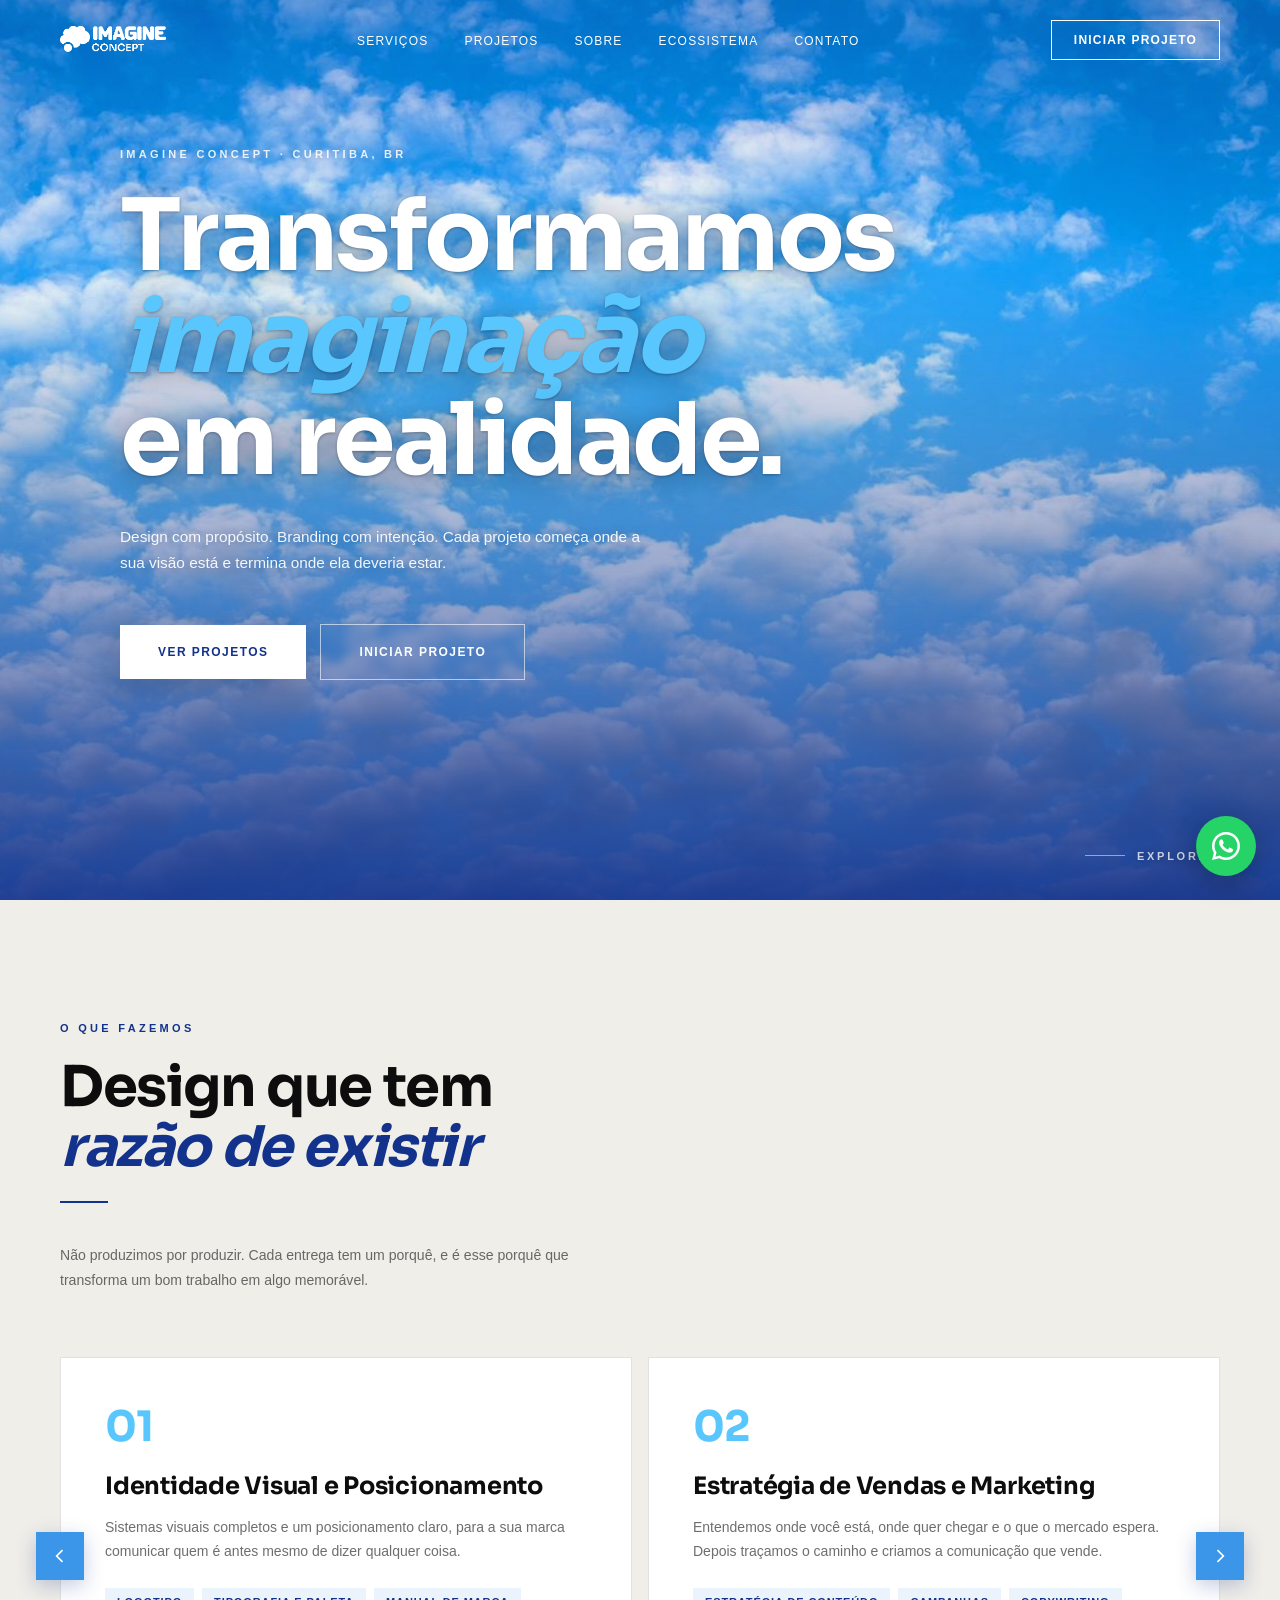
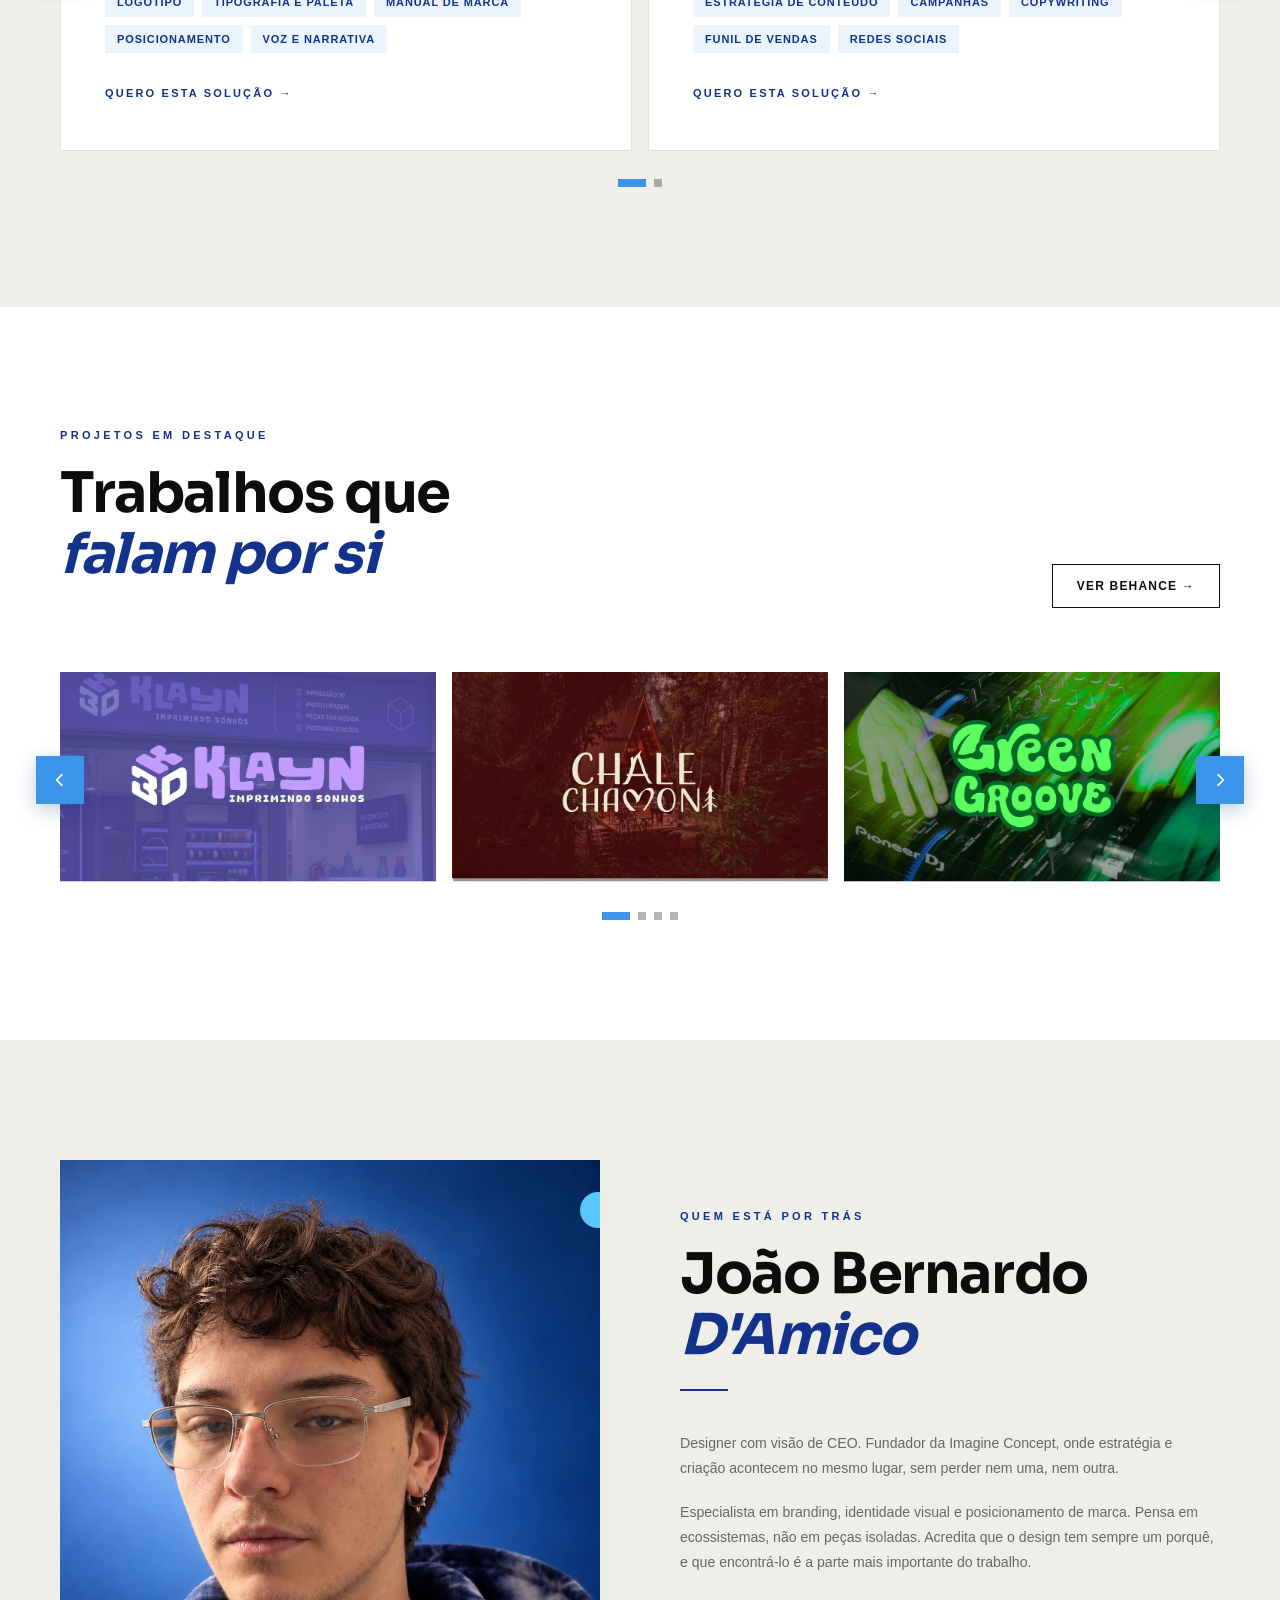
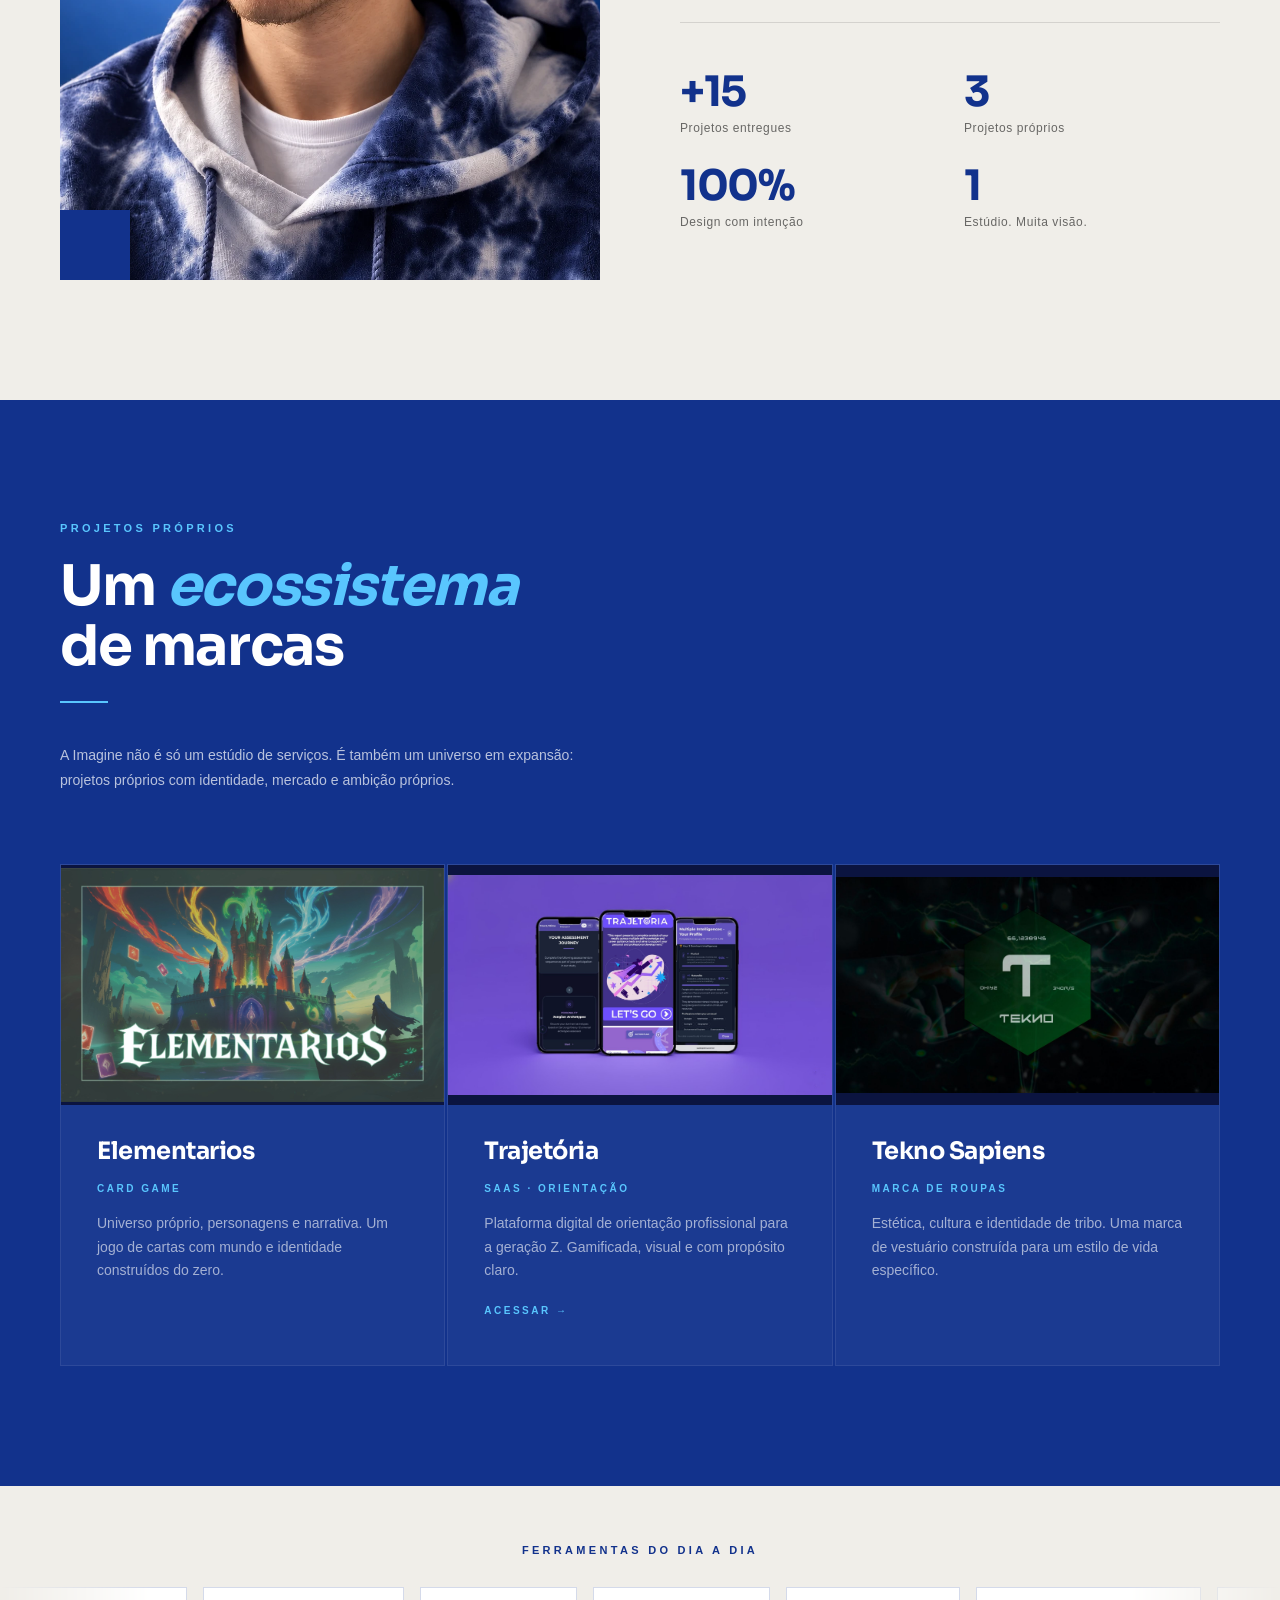
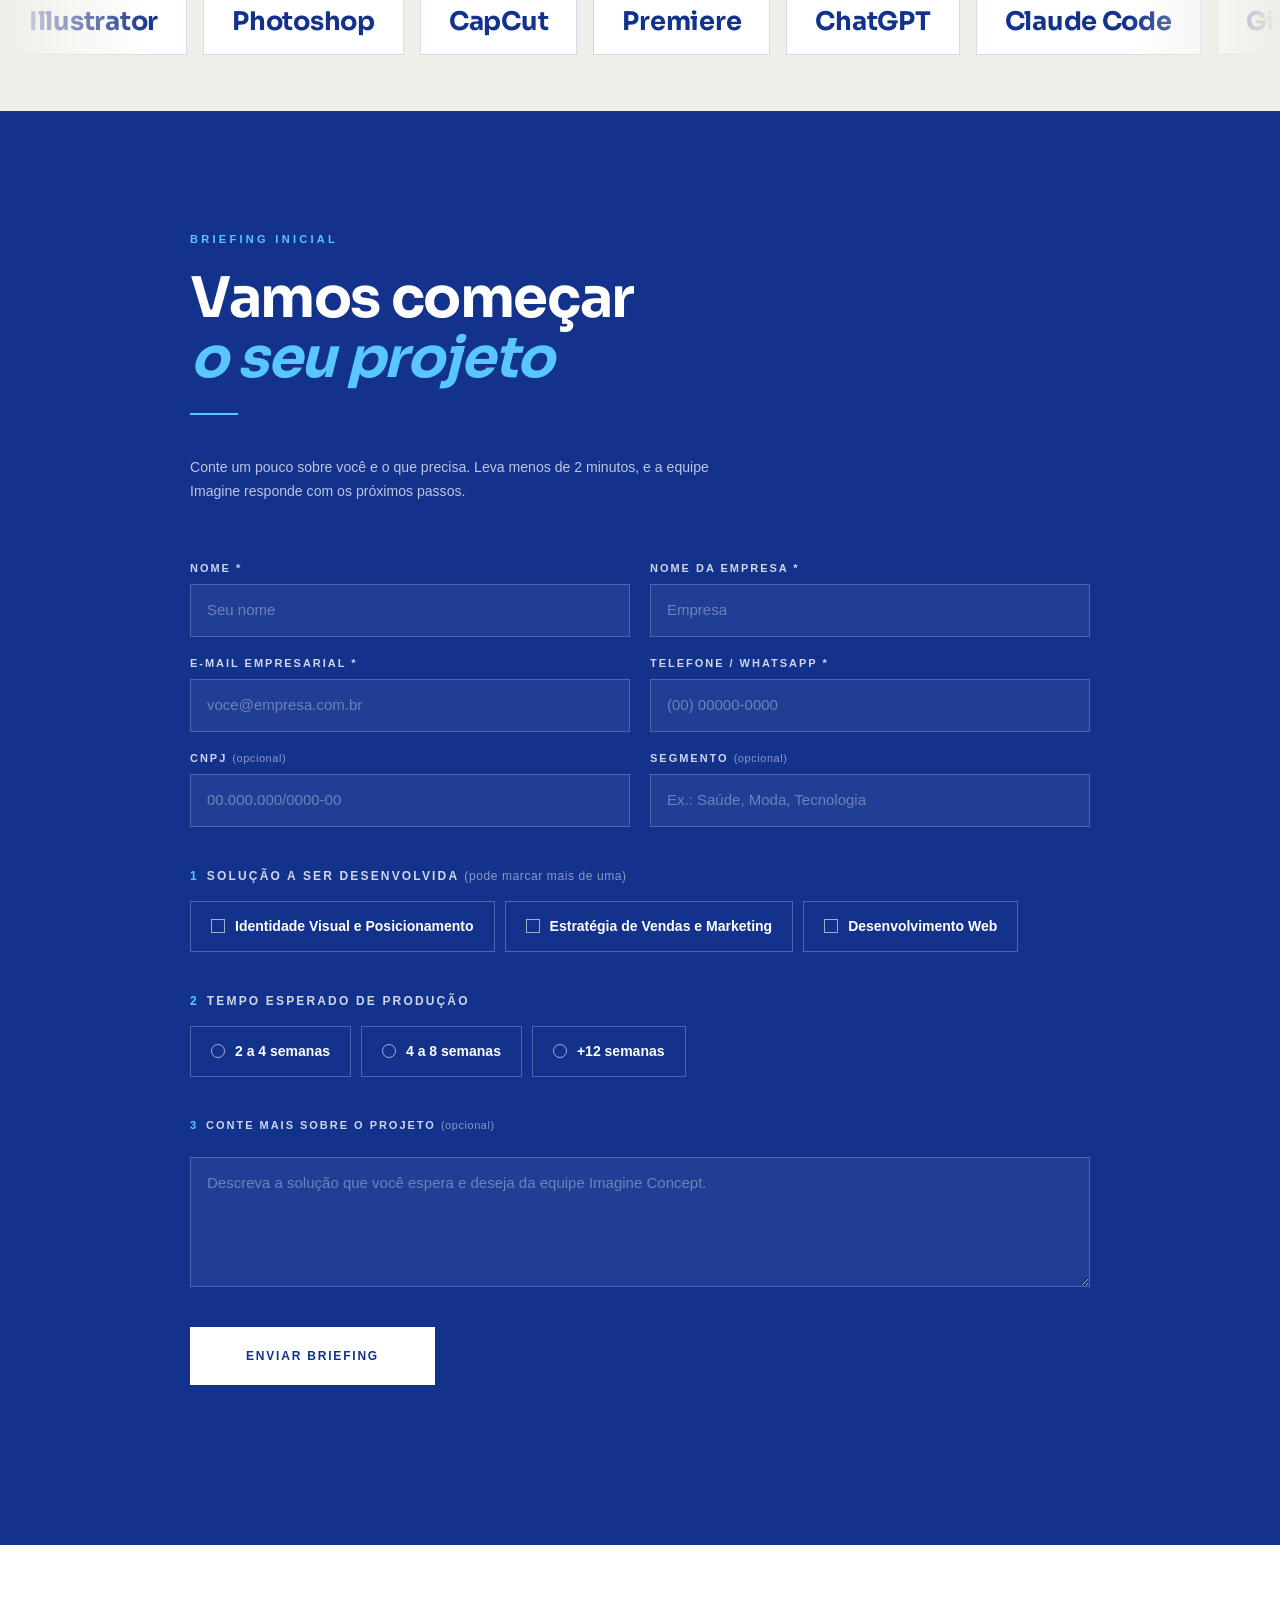
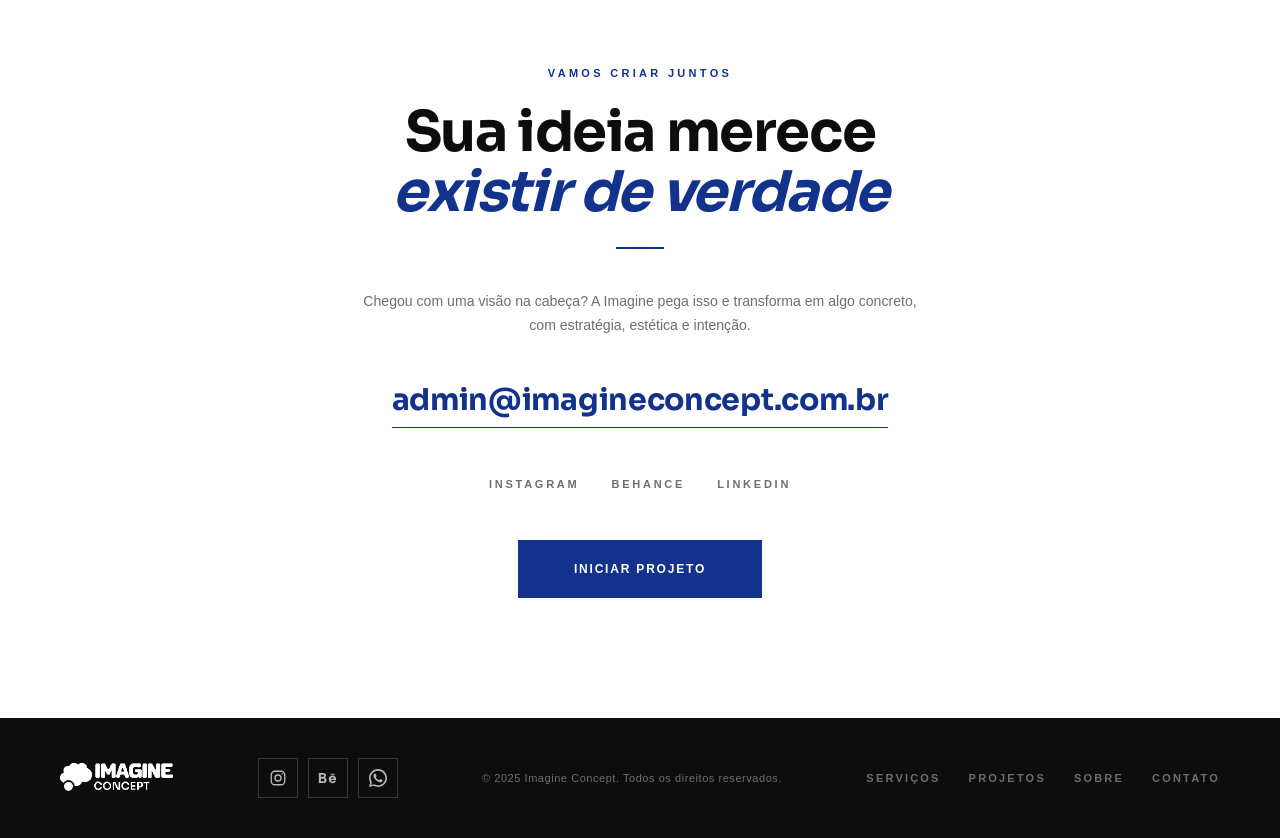
==== commit 6f399a4b: "feat: vídeo no hero, serviços em carrossel, briefing qualificador e menu dropdown - Hero com vídeo e" ====
--- a/index.html
+++ b/index.html
@@ -65,6 +65,7 @@
 /* ============ HERO ============ */
 #hero{position:relative;min-height:100vh;min-height:100svh;display:flex;align-items:flex-end;overflow:hidden}
 .hero-bg{position:absolute;inset:0;background-image:url('[data-uri]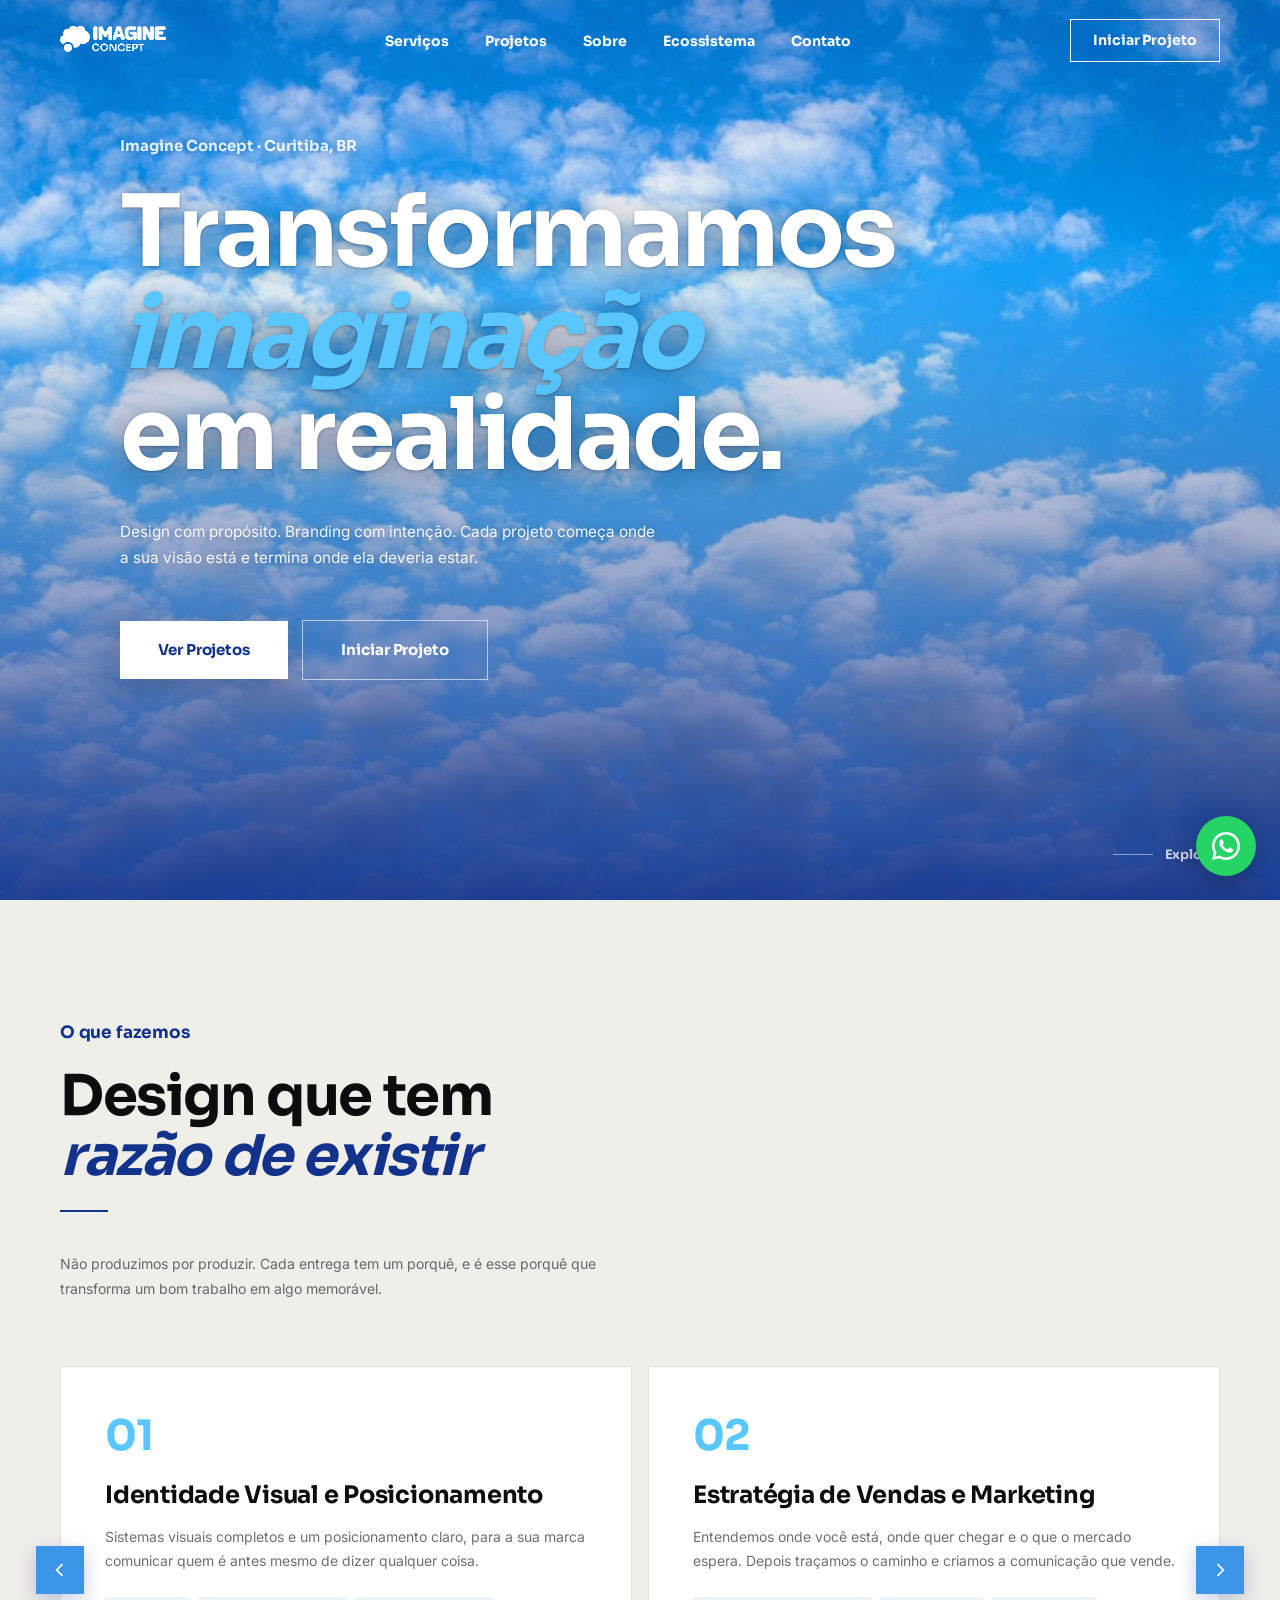
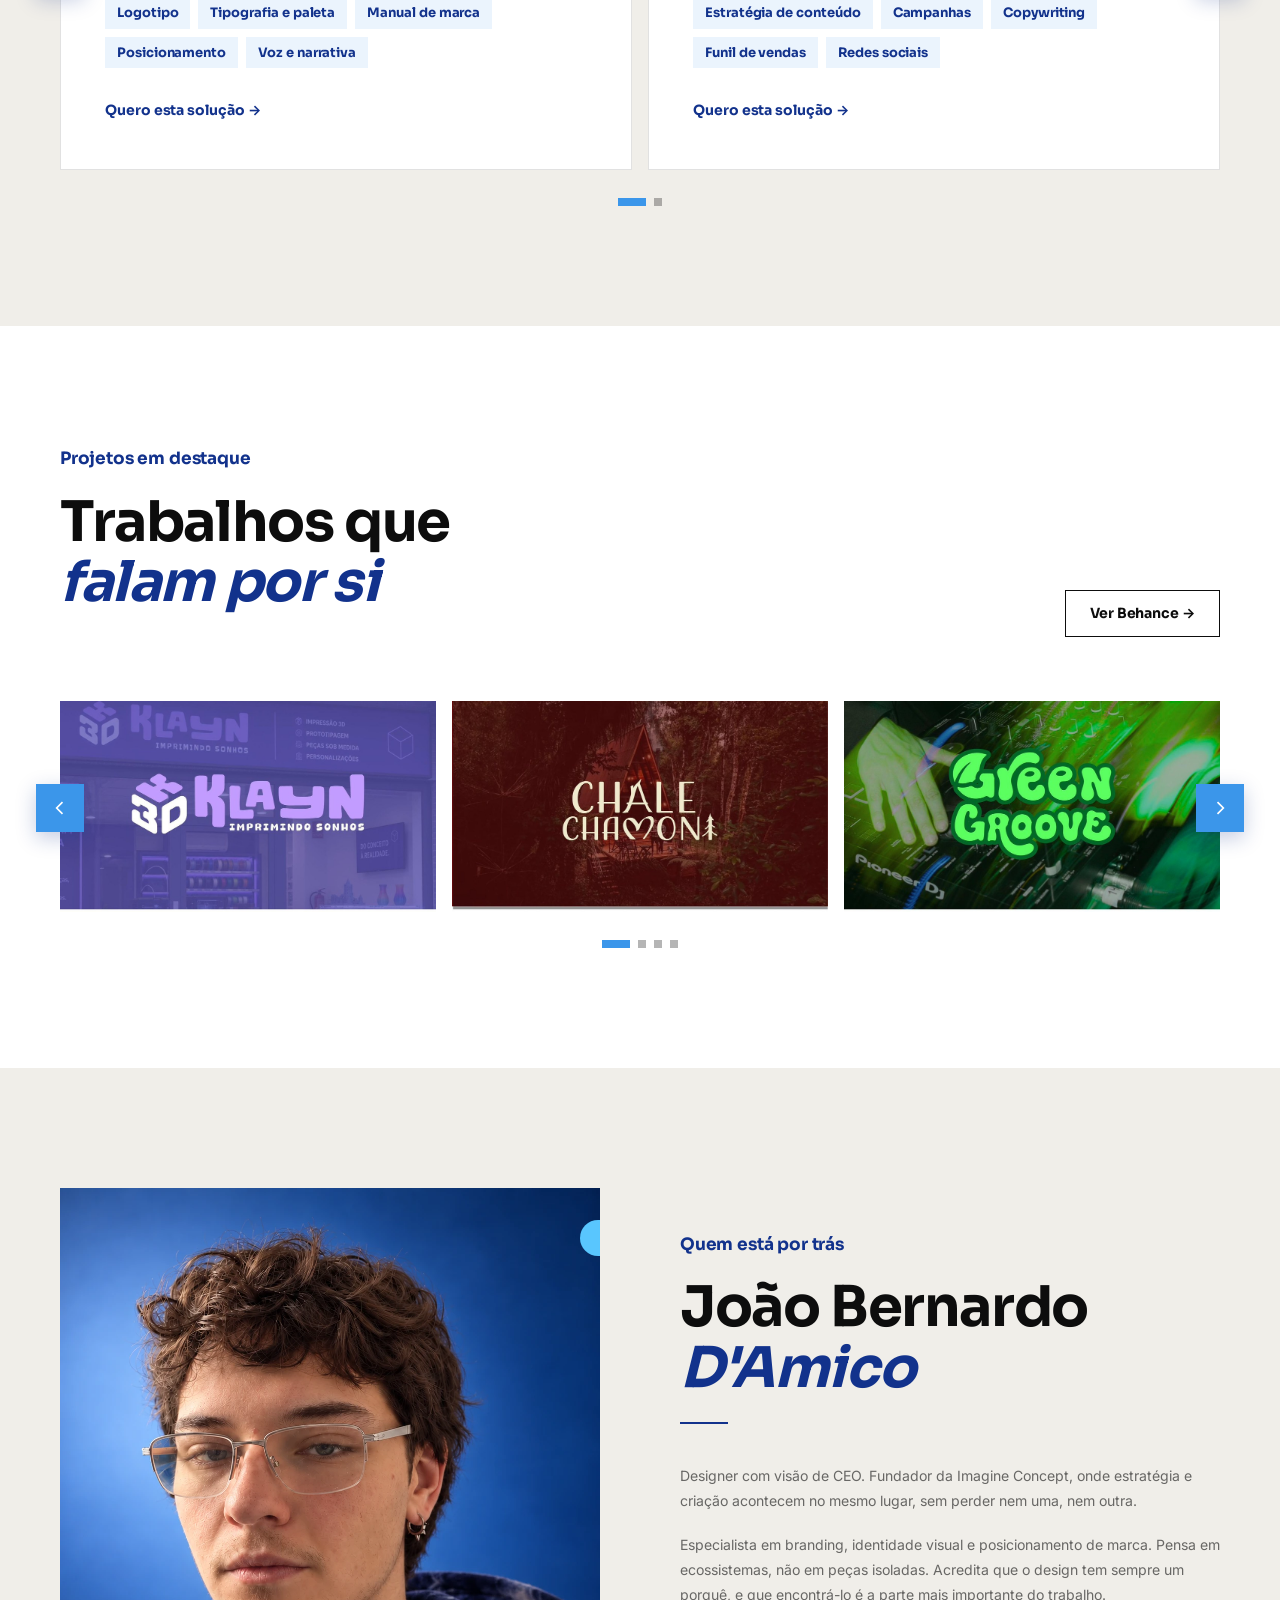
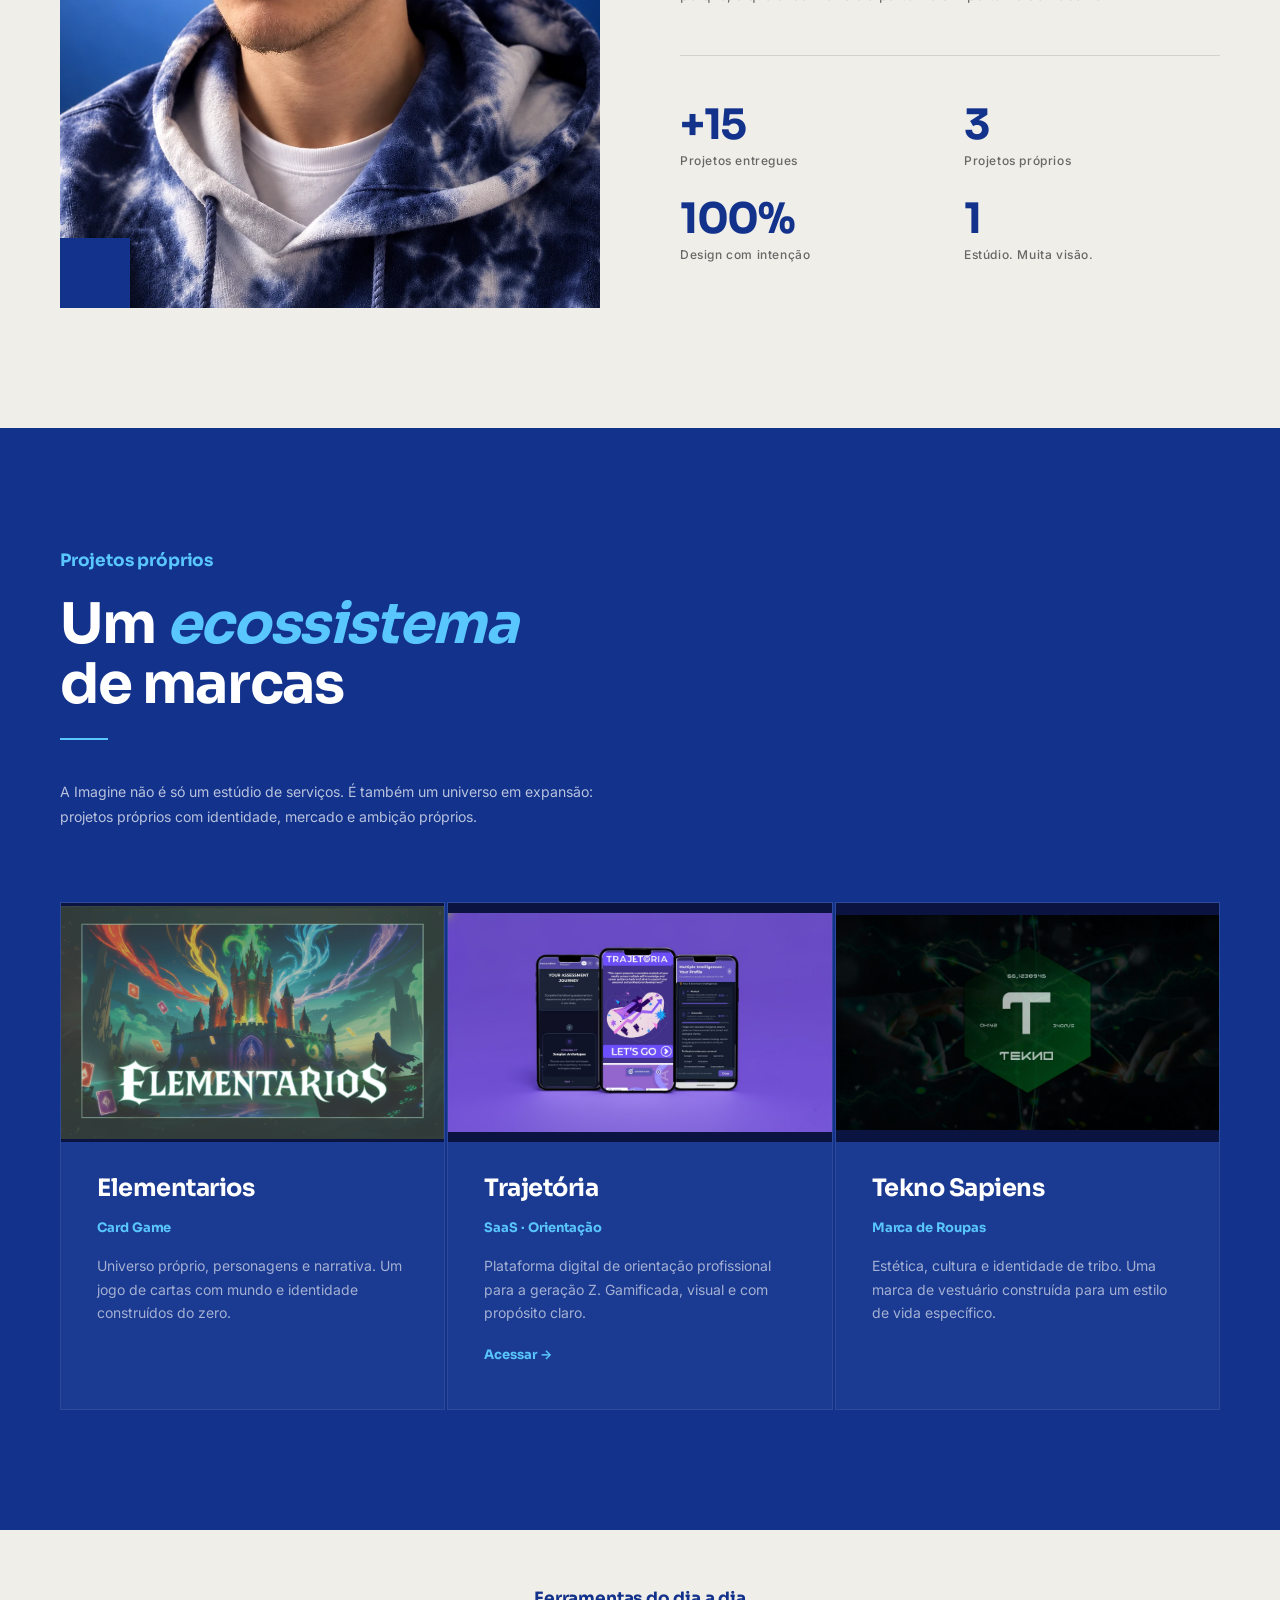
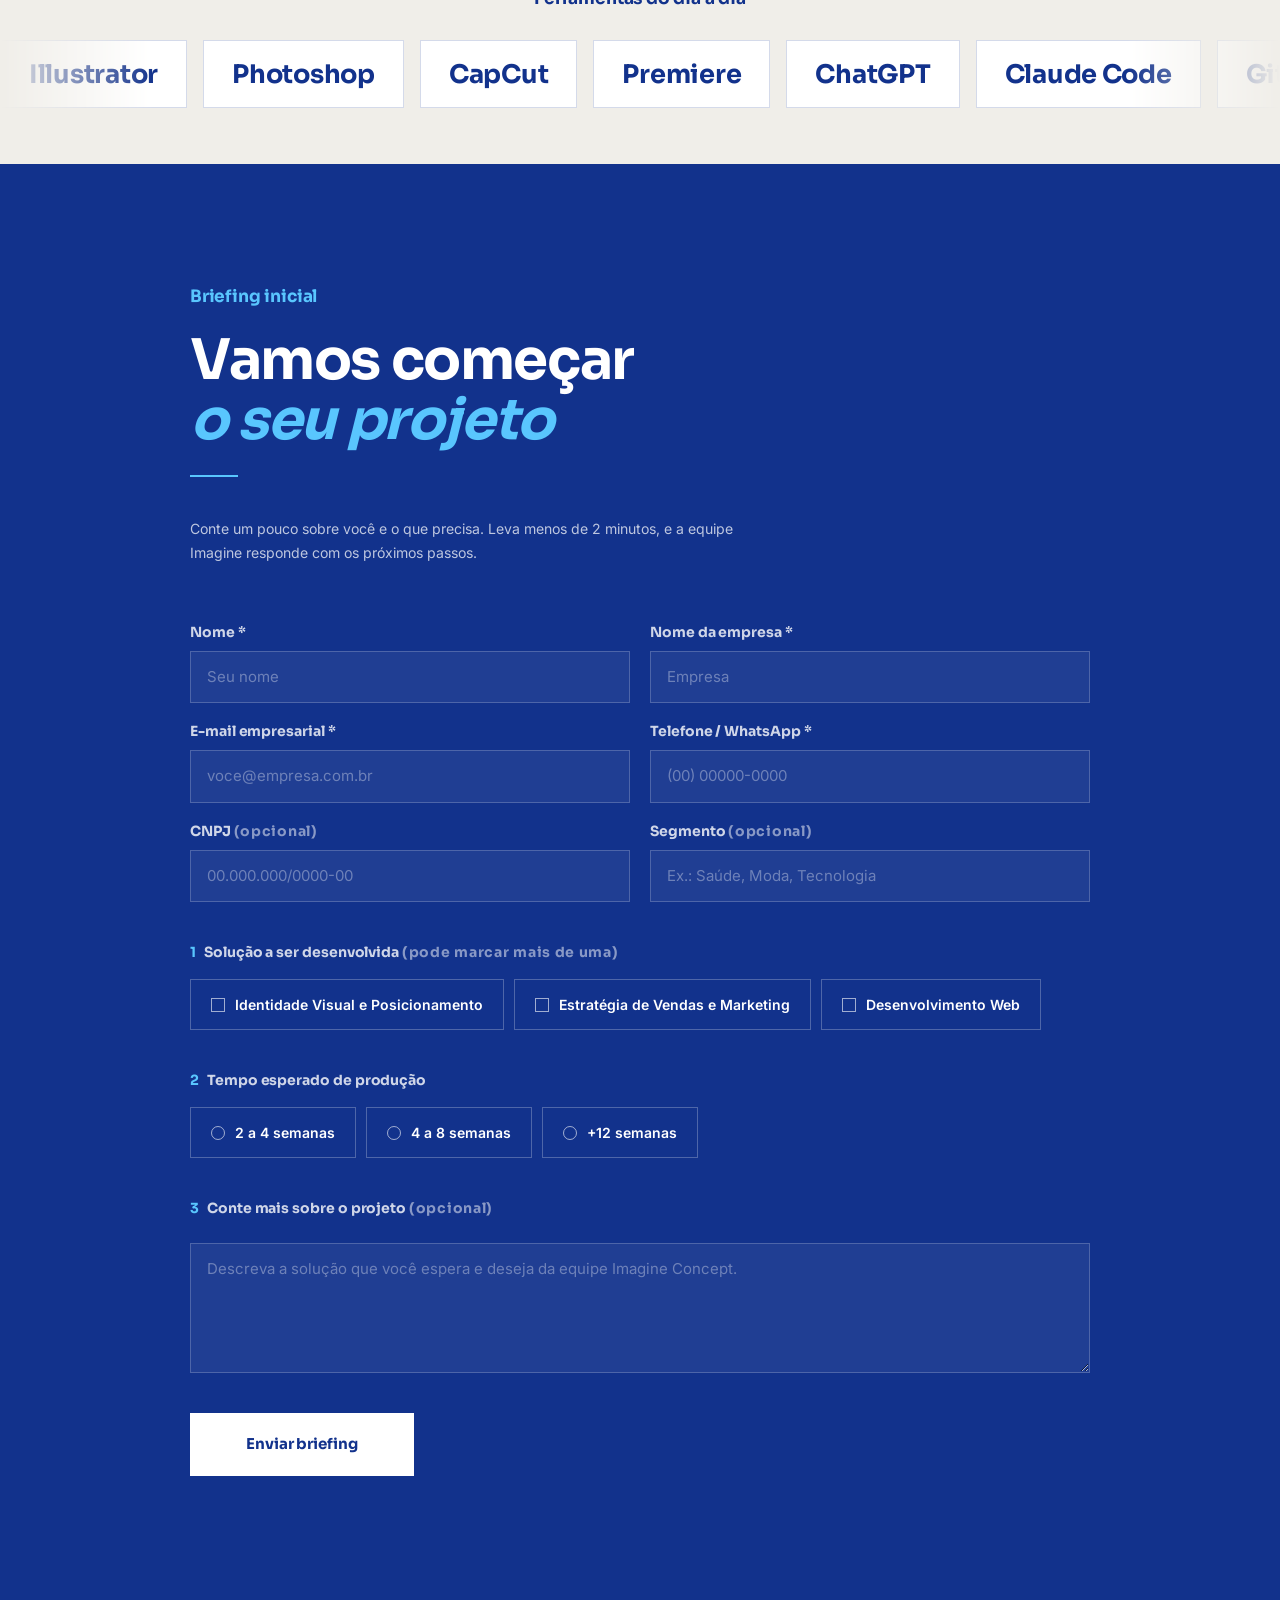
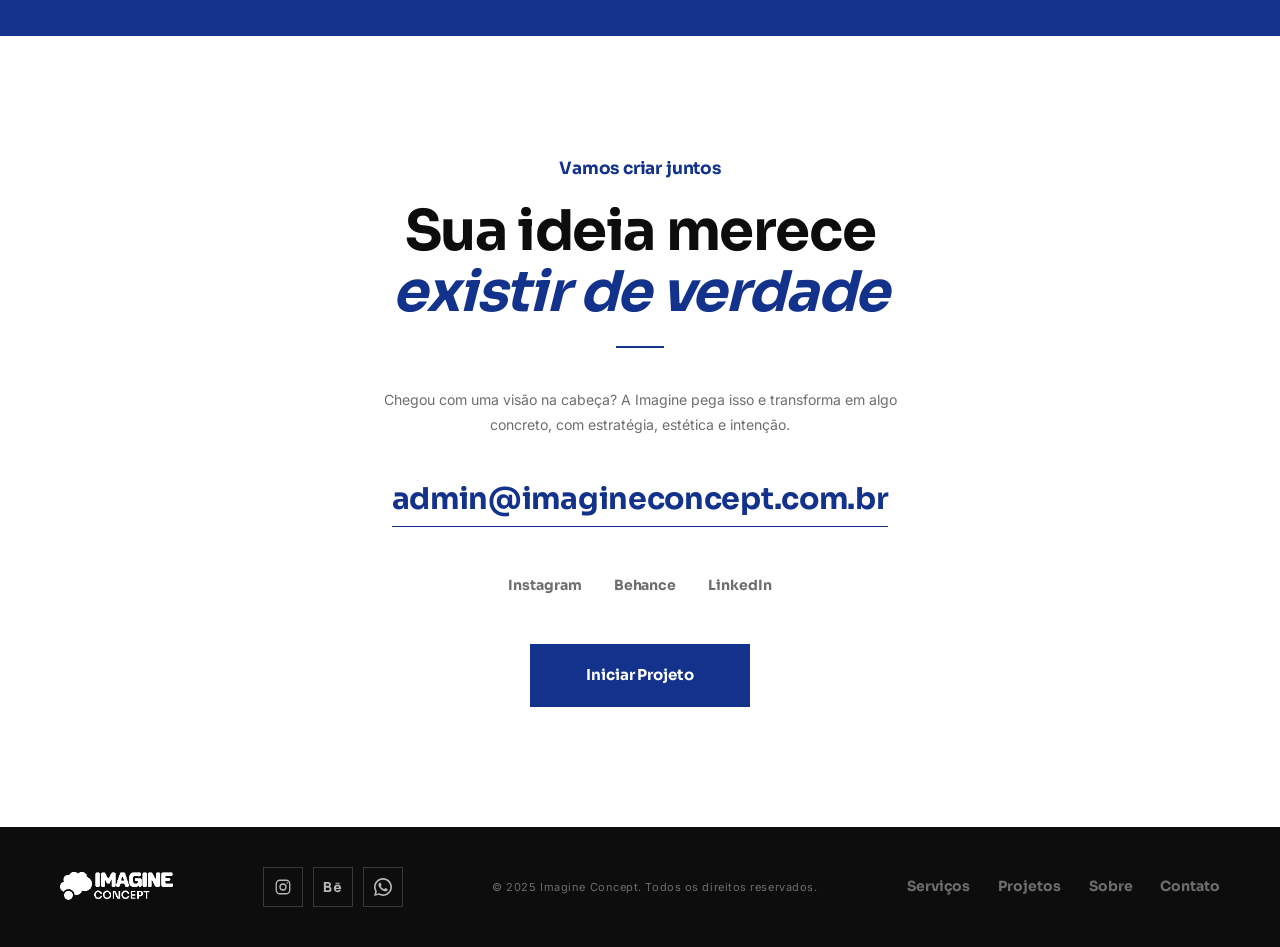
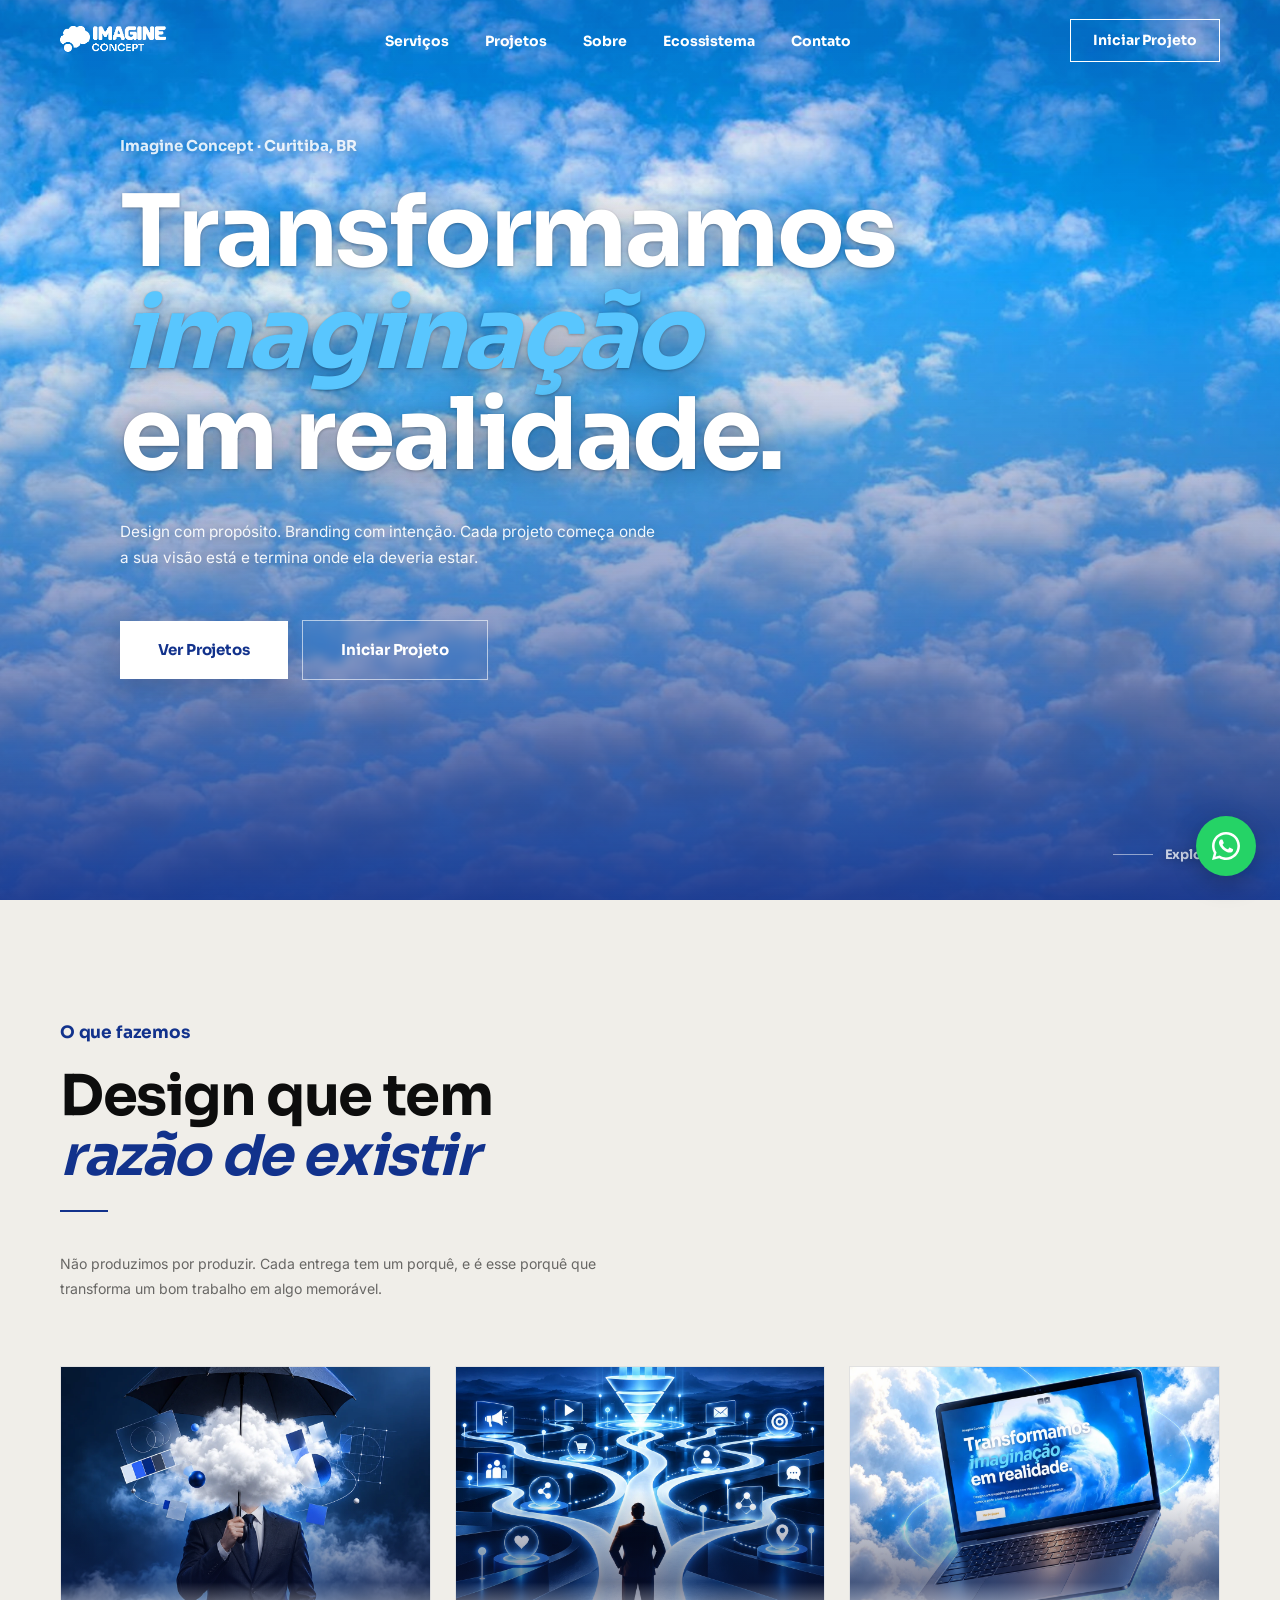
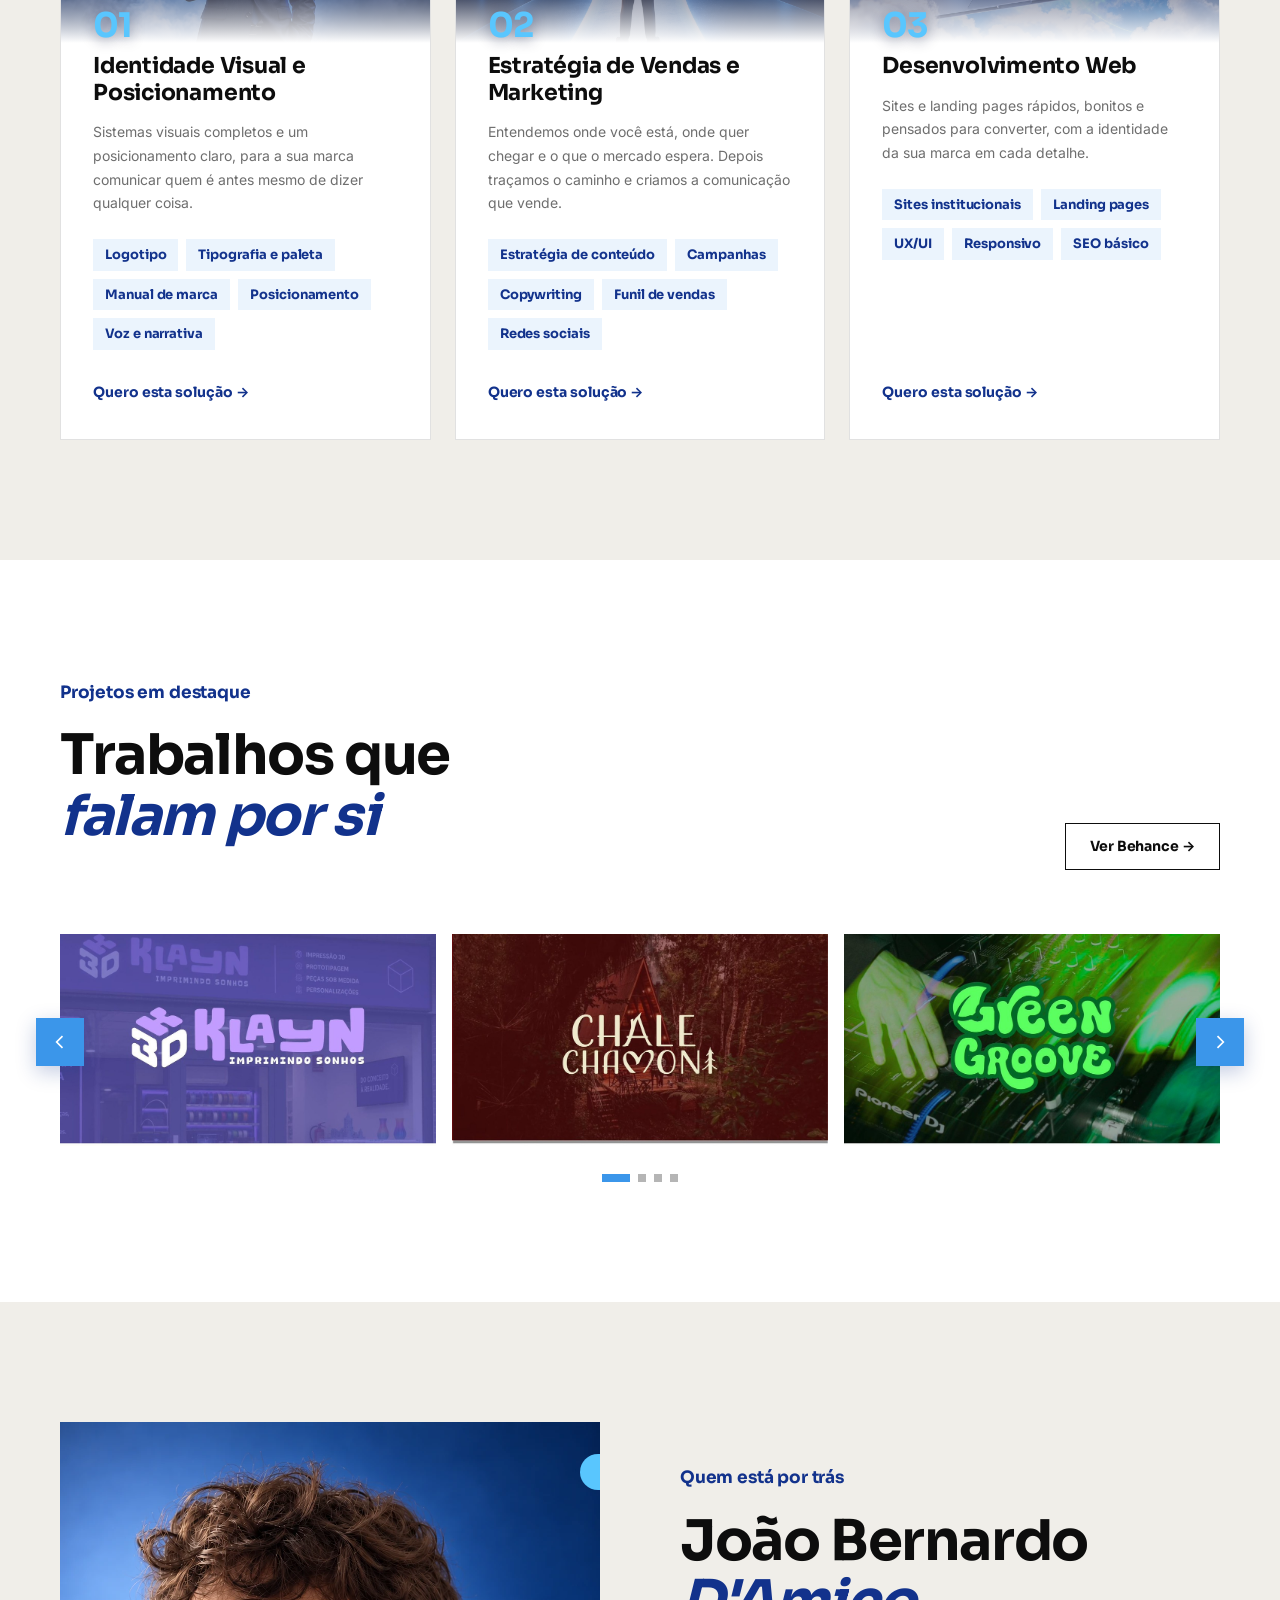
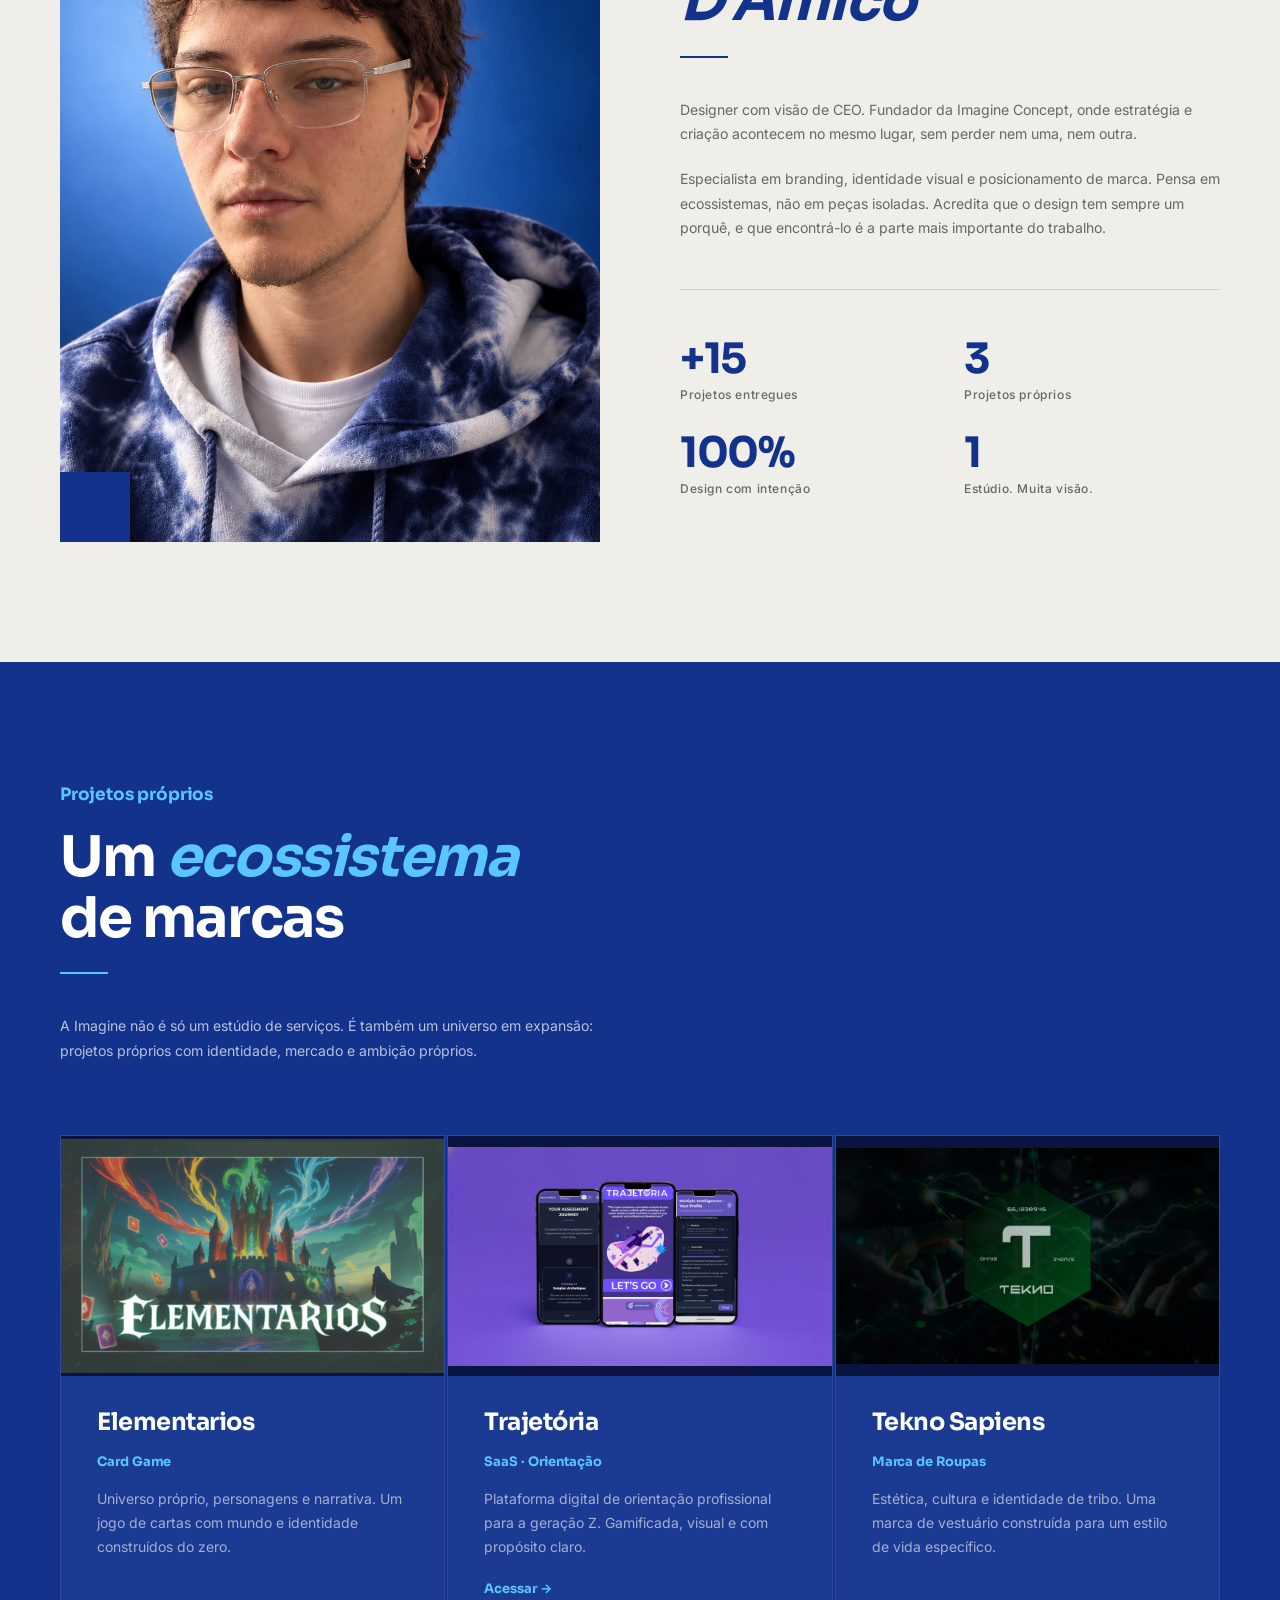
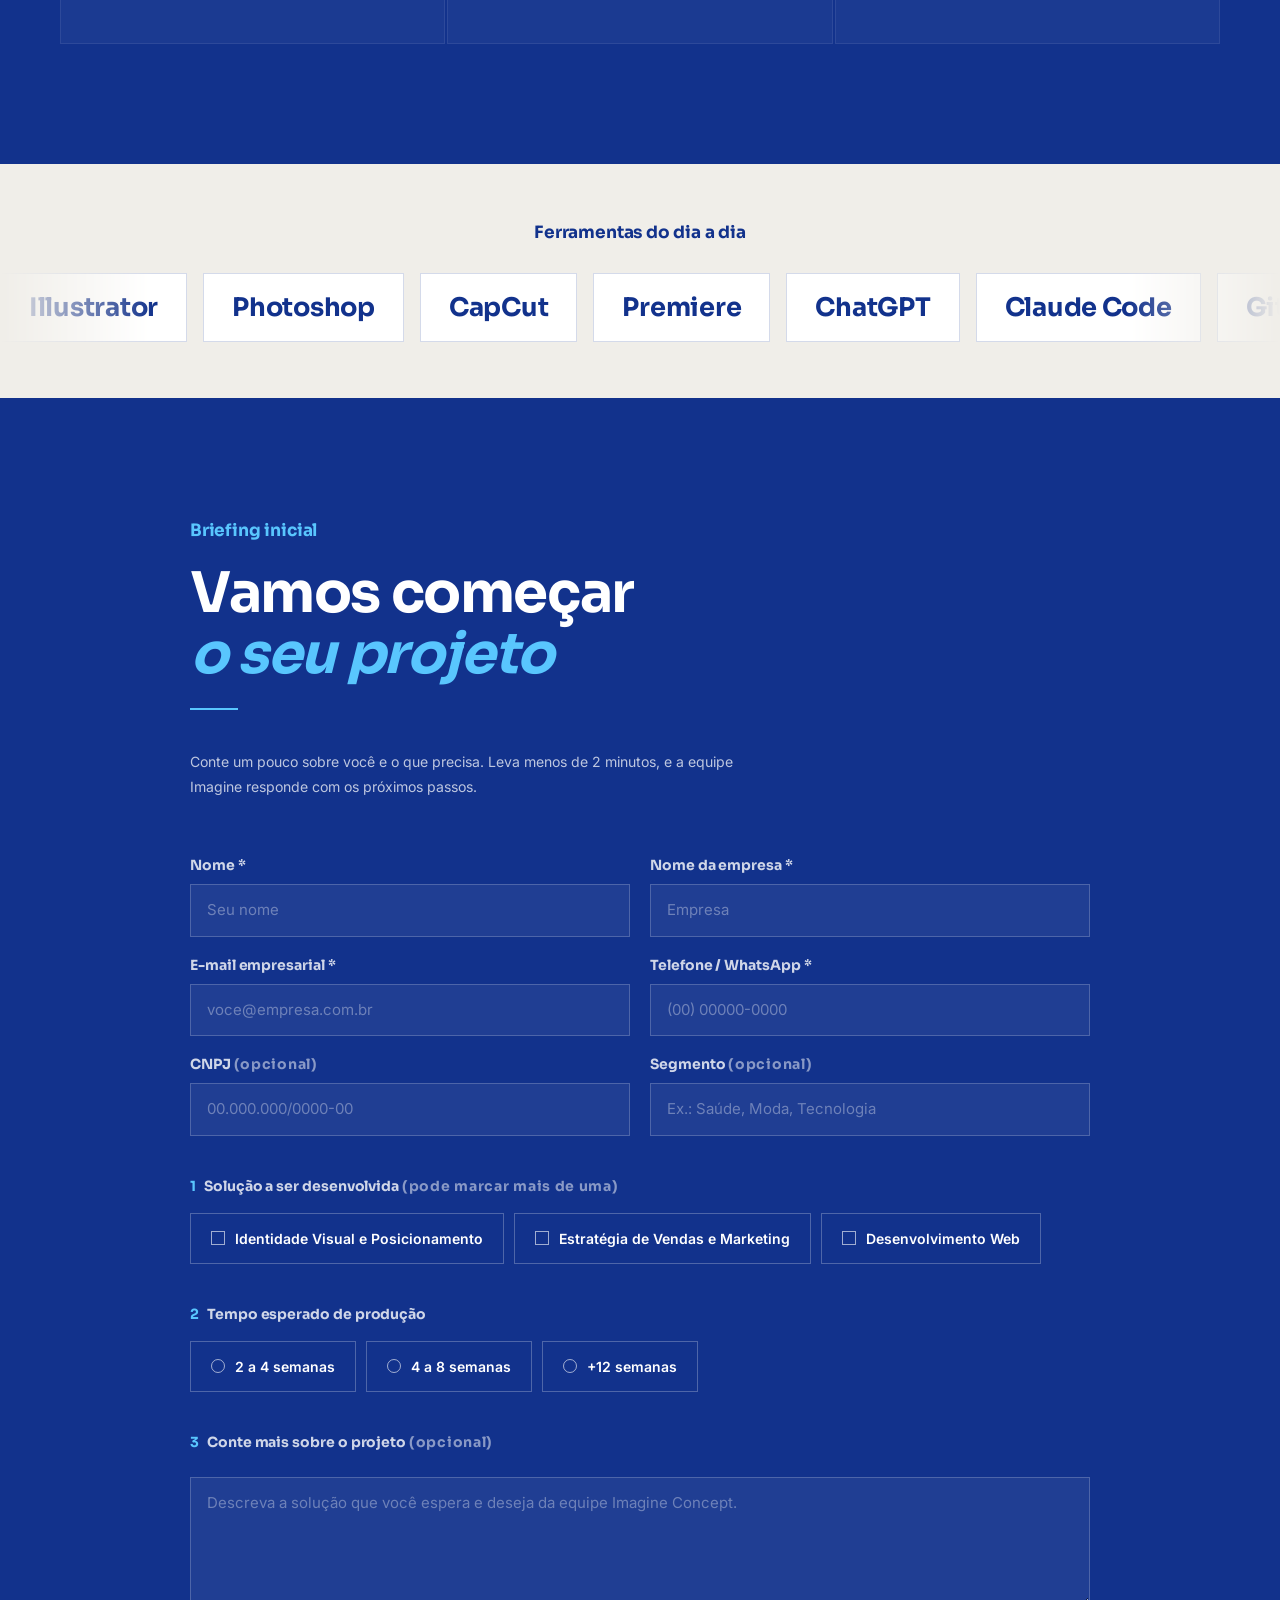
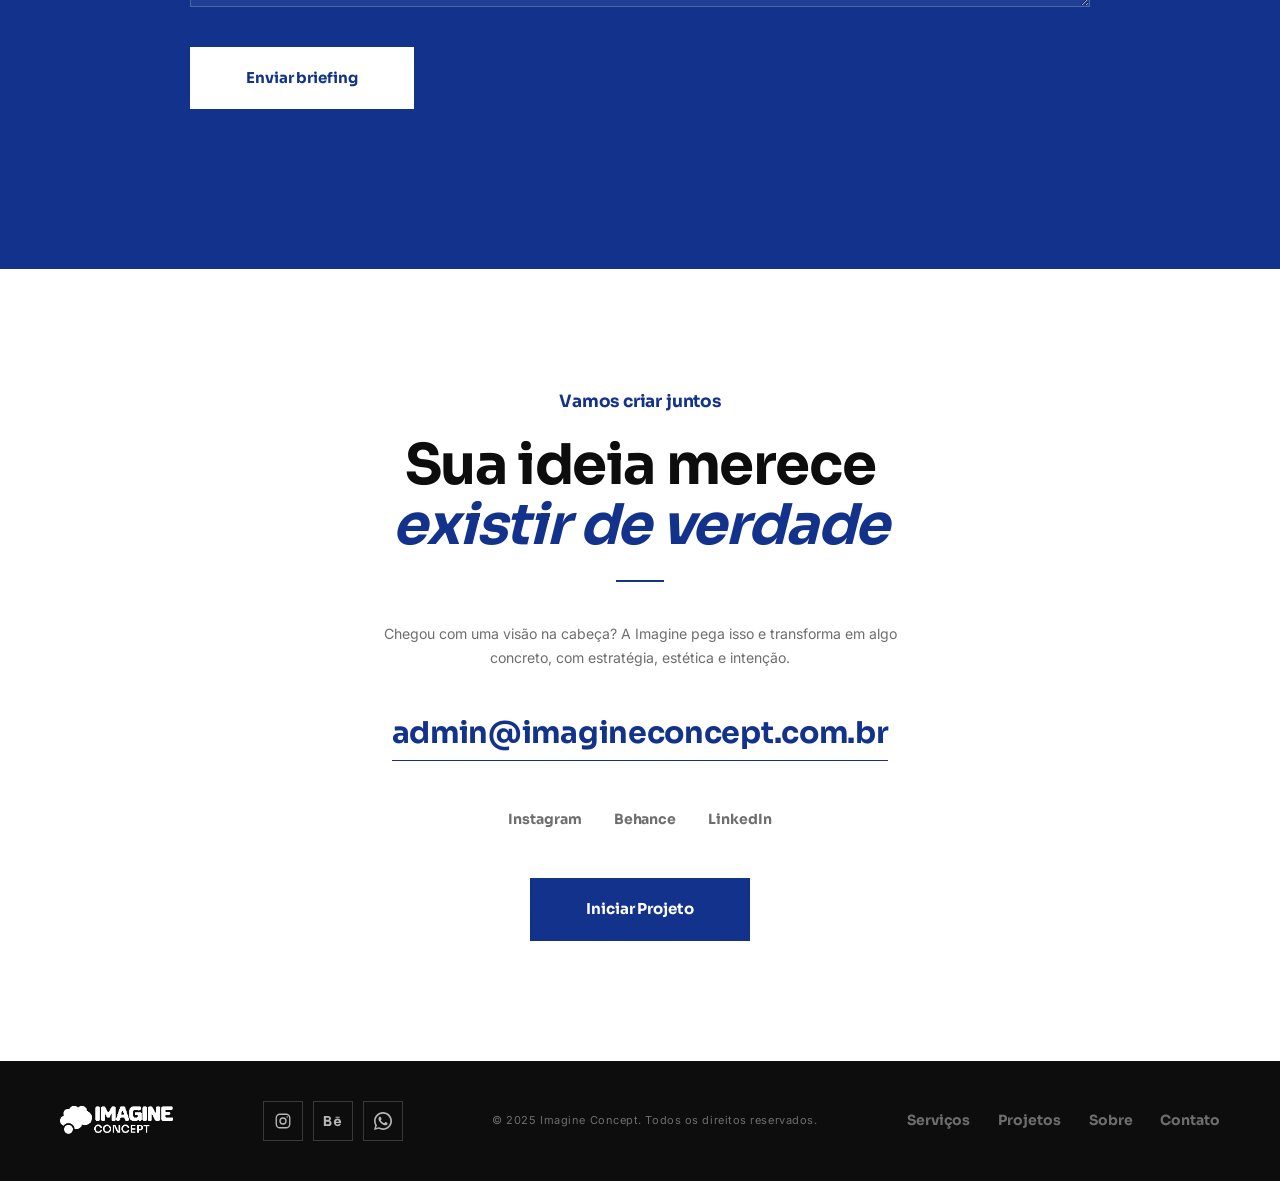
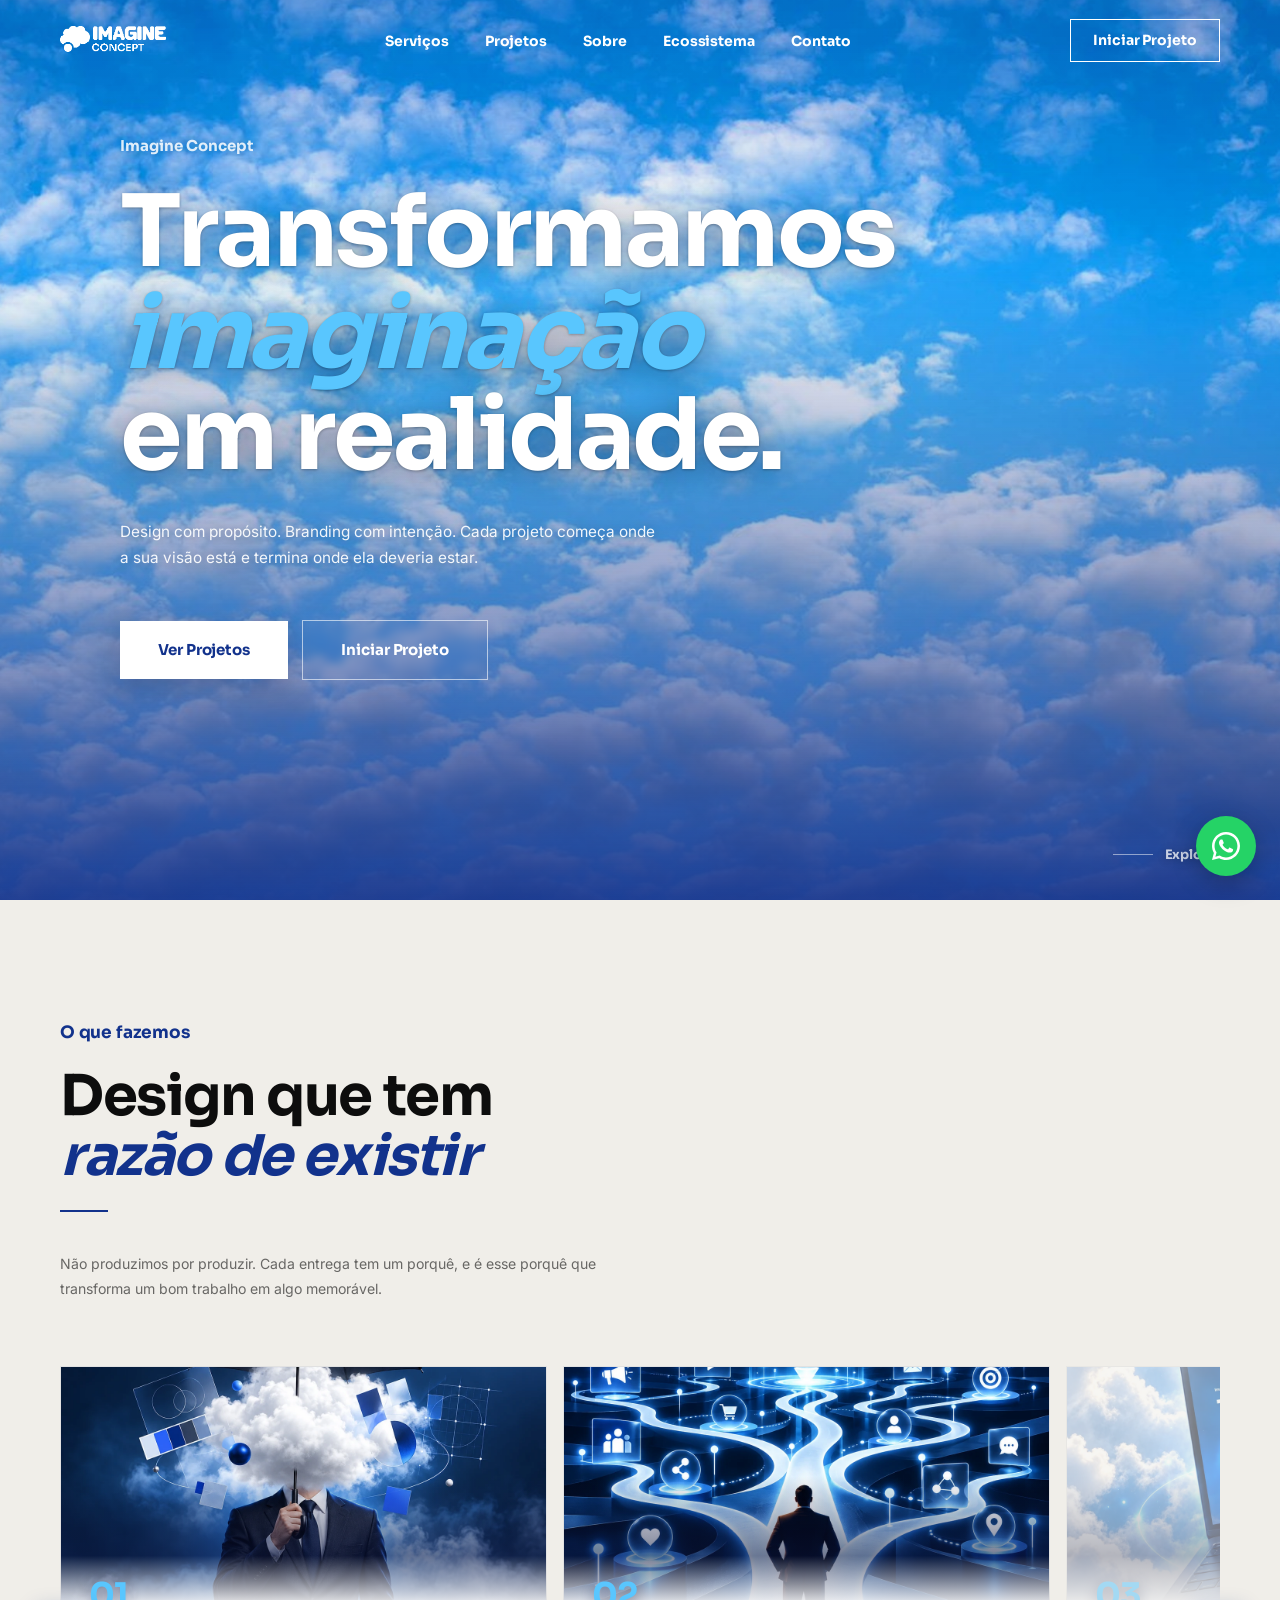
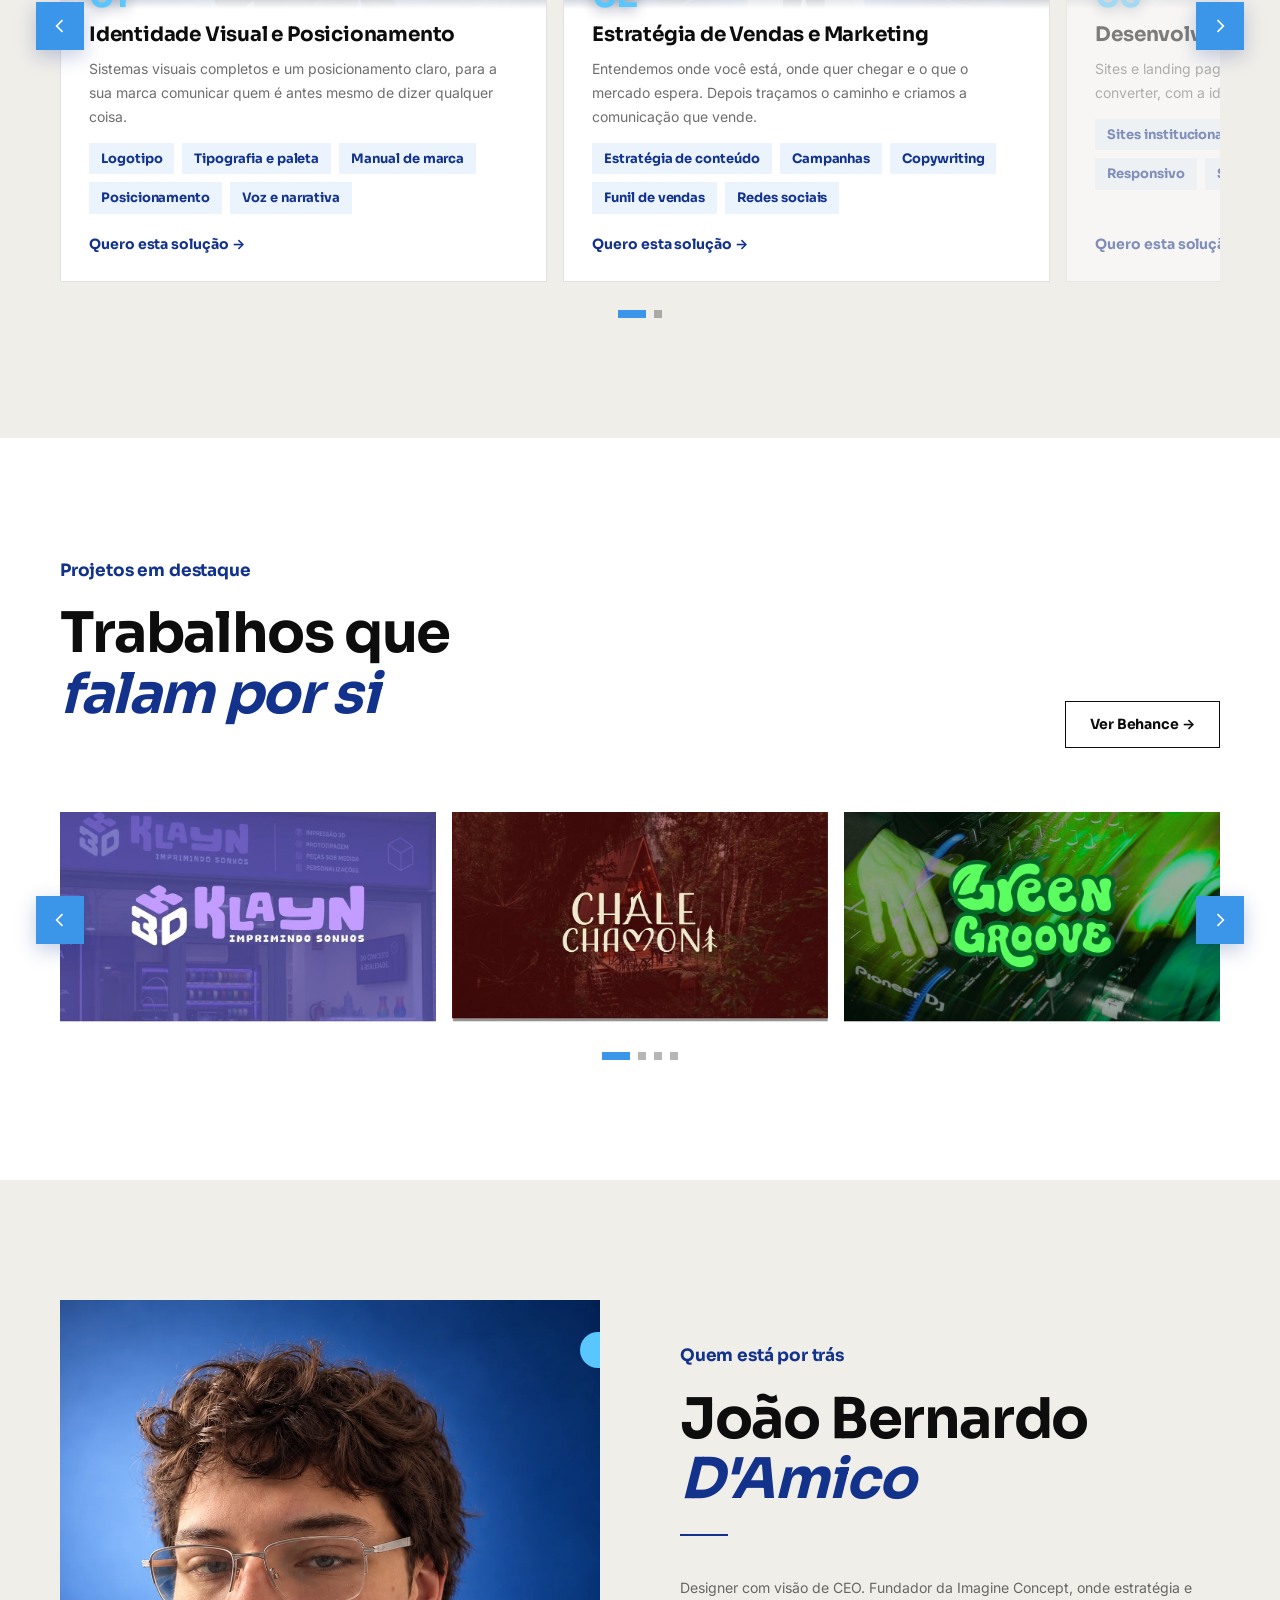
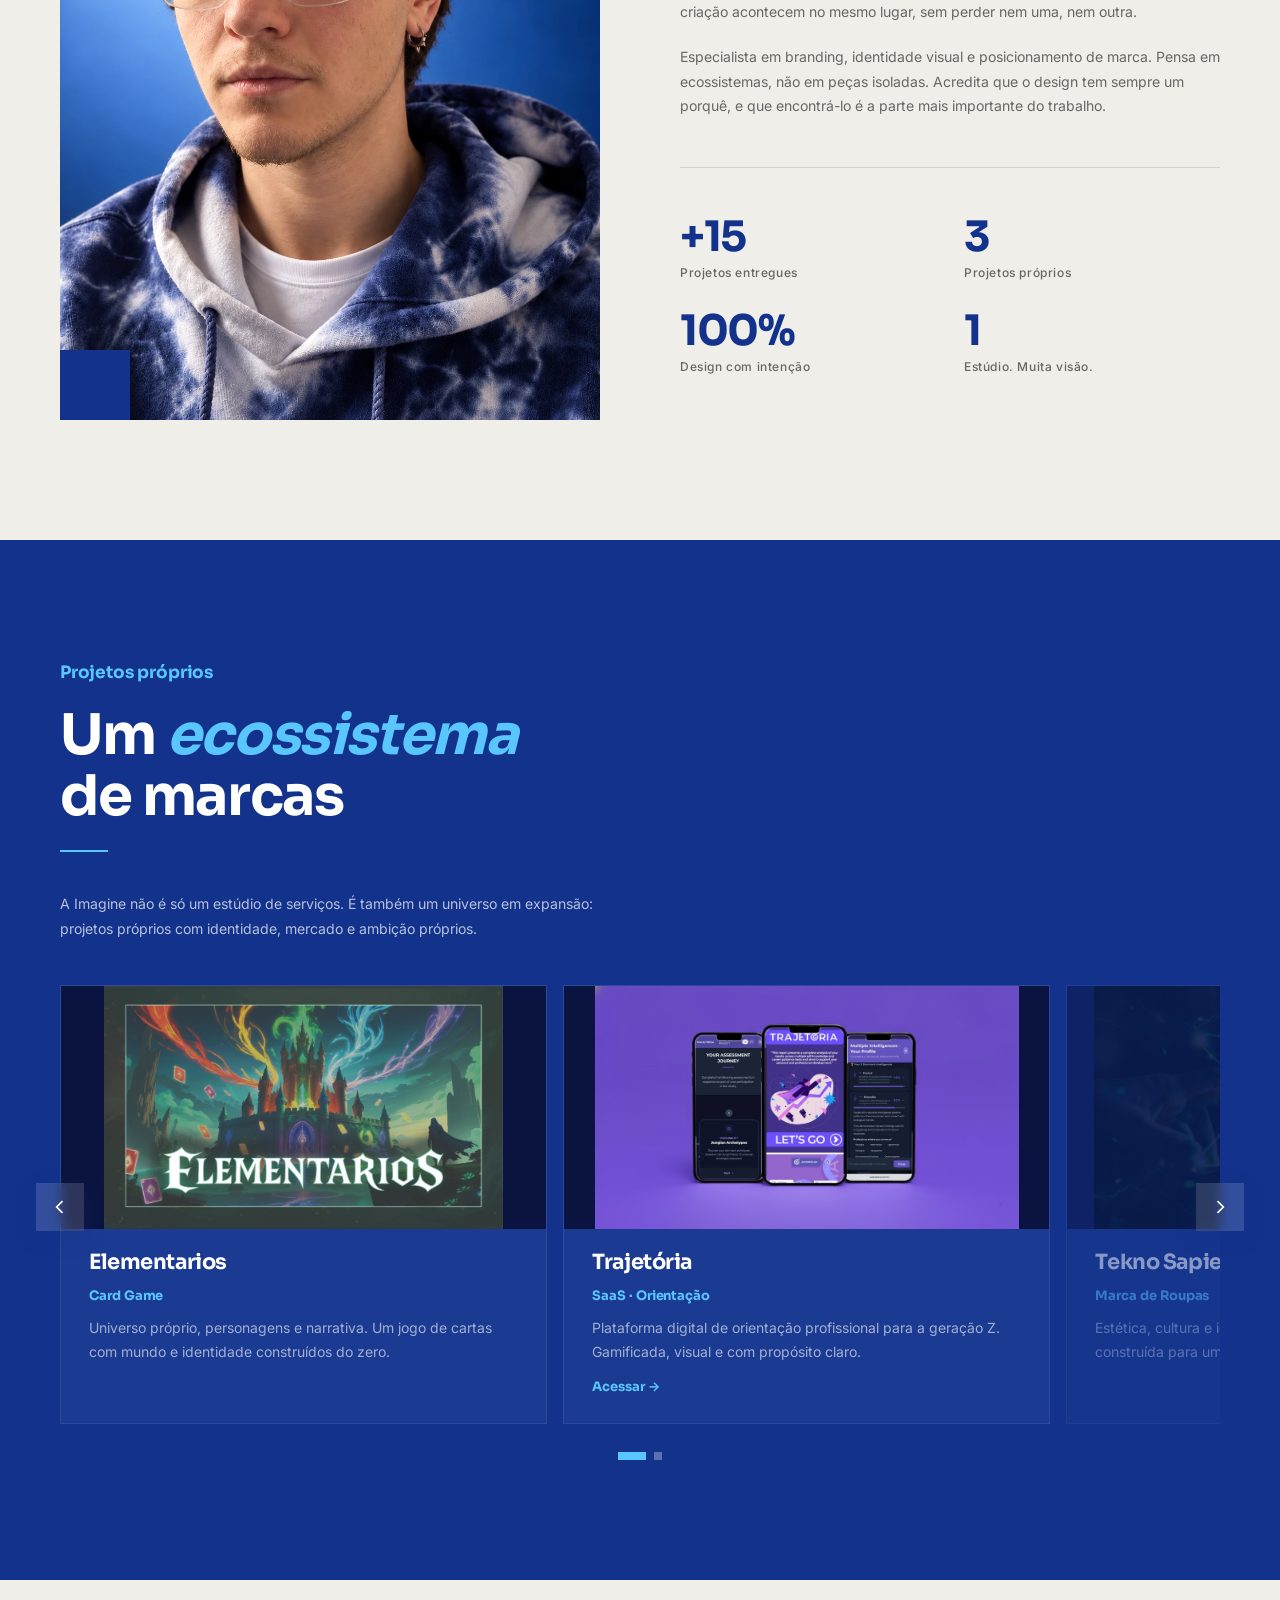
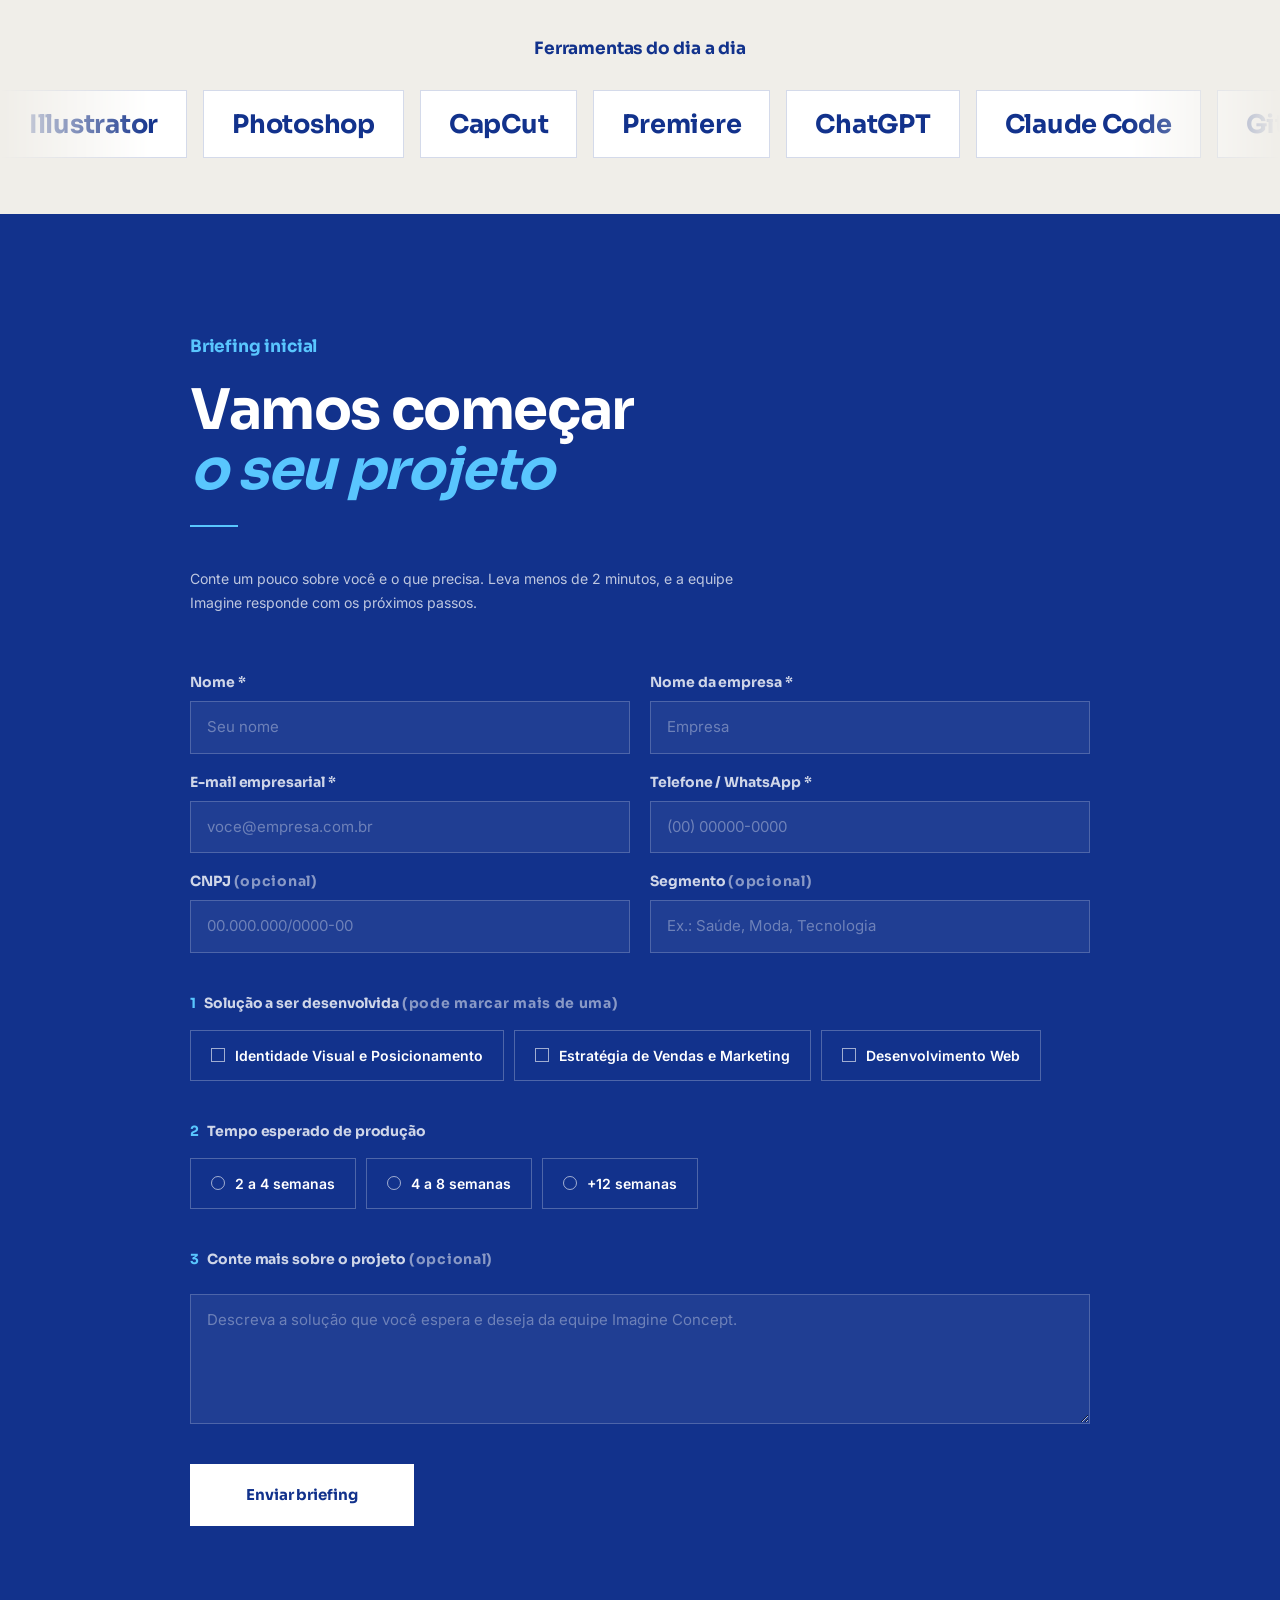
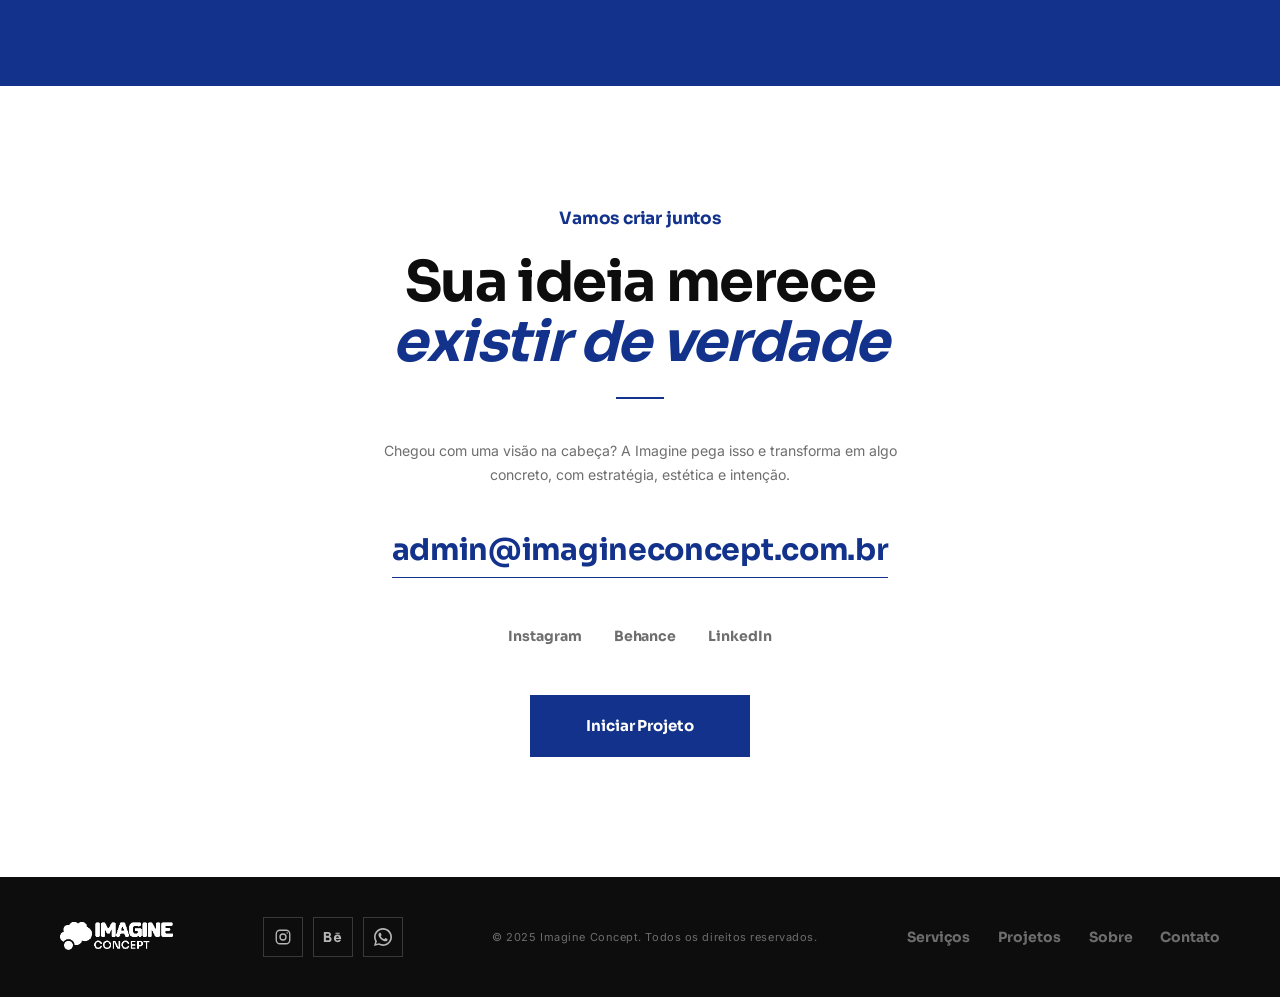
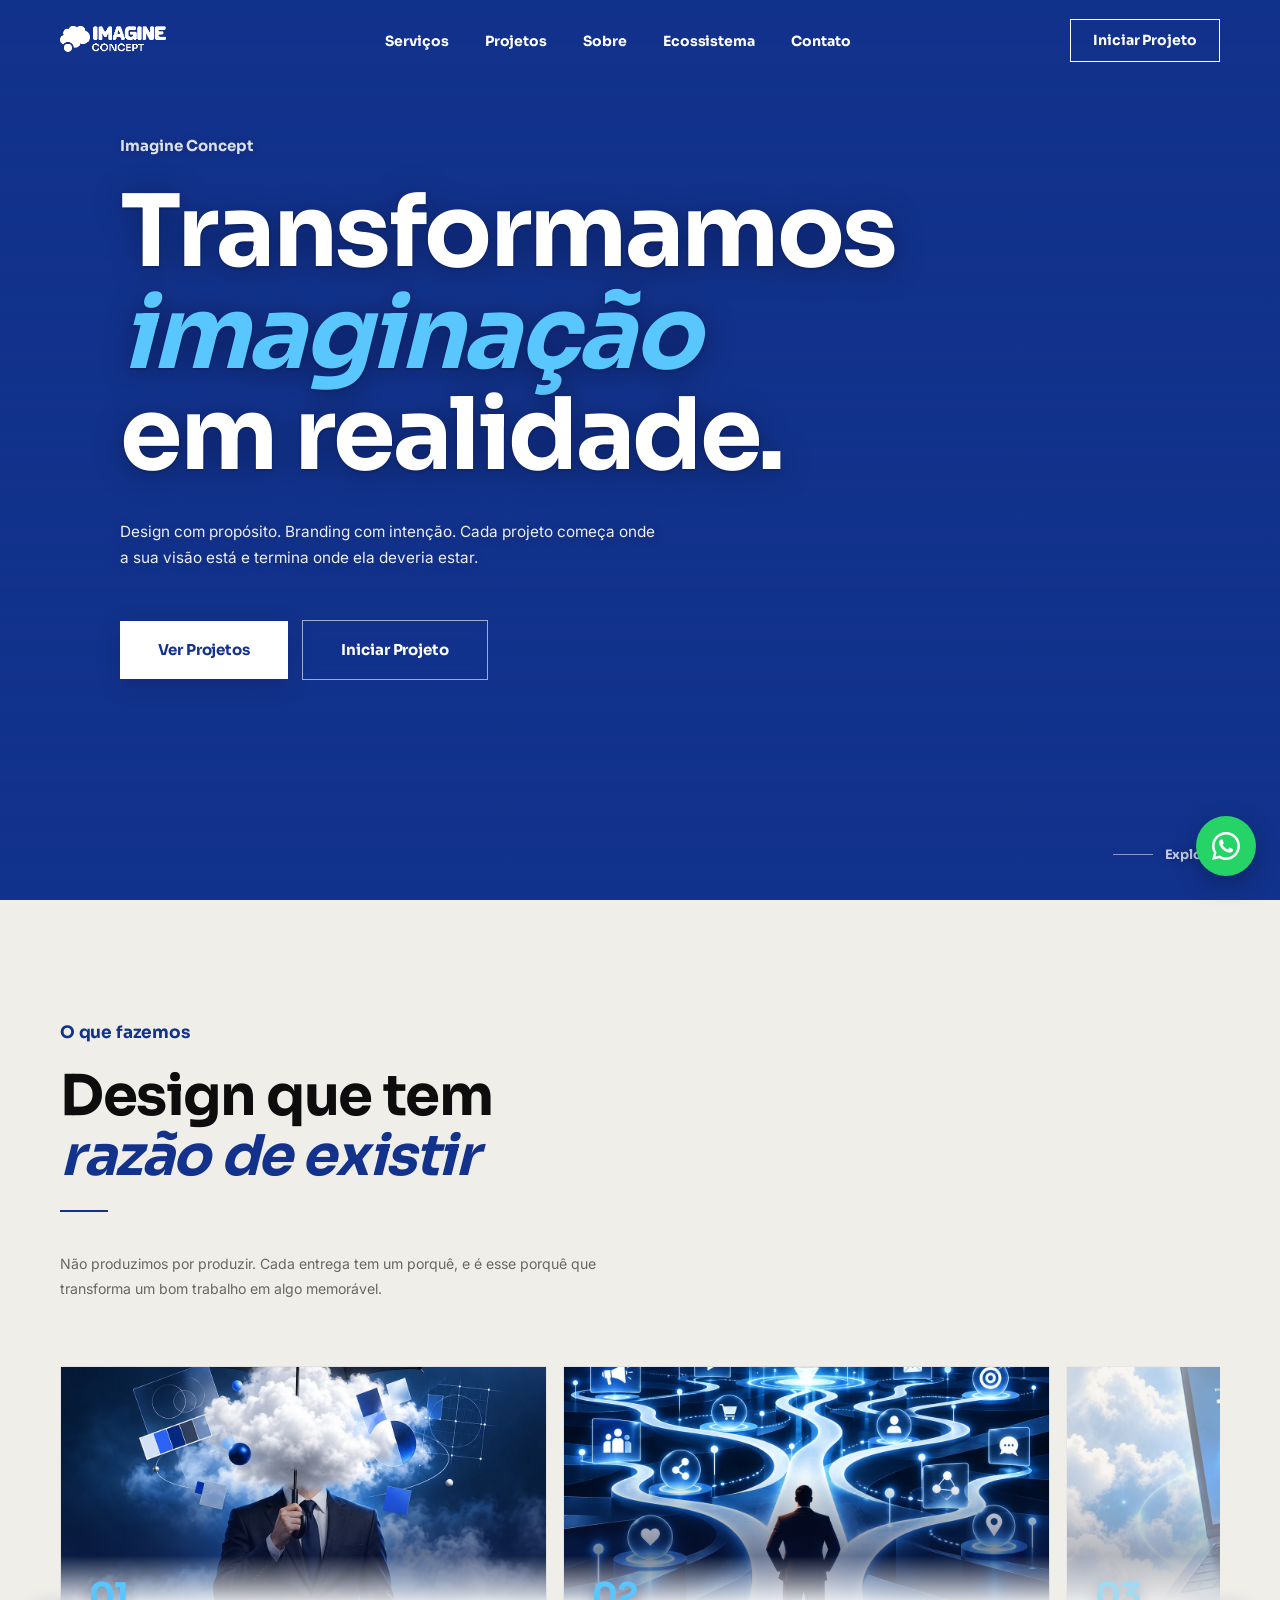
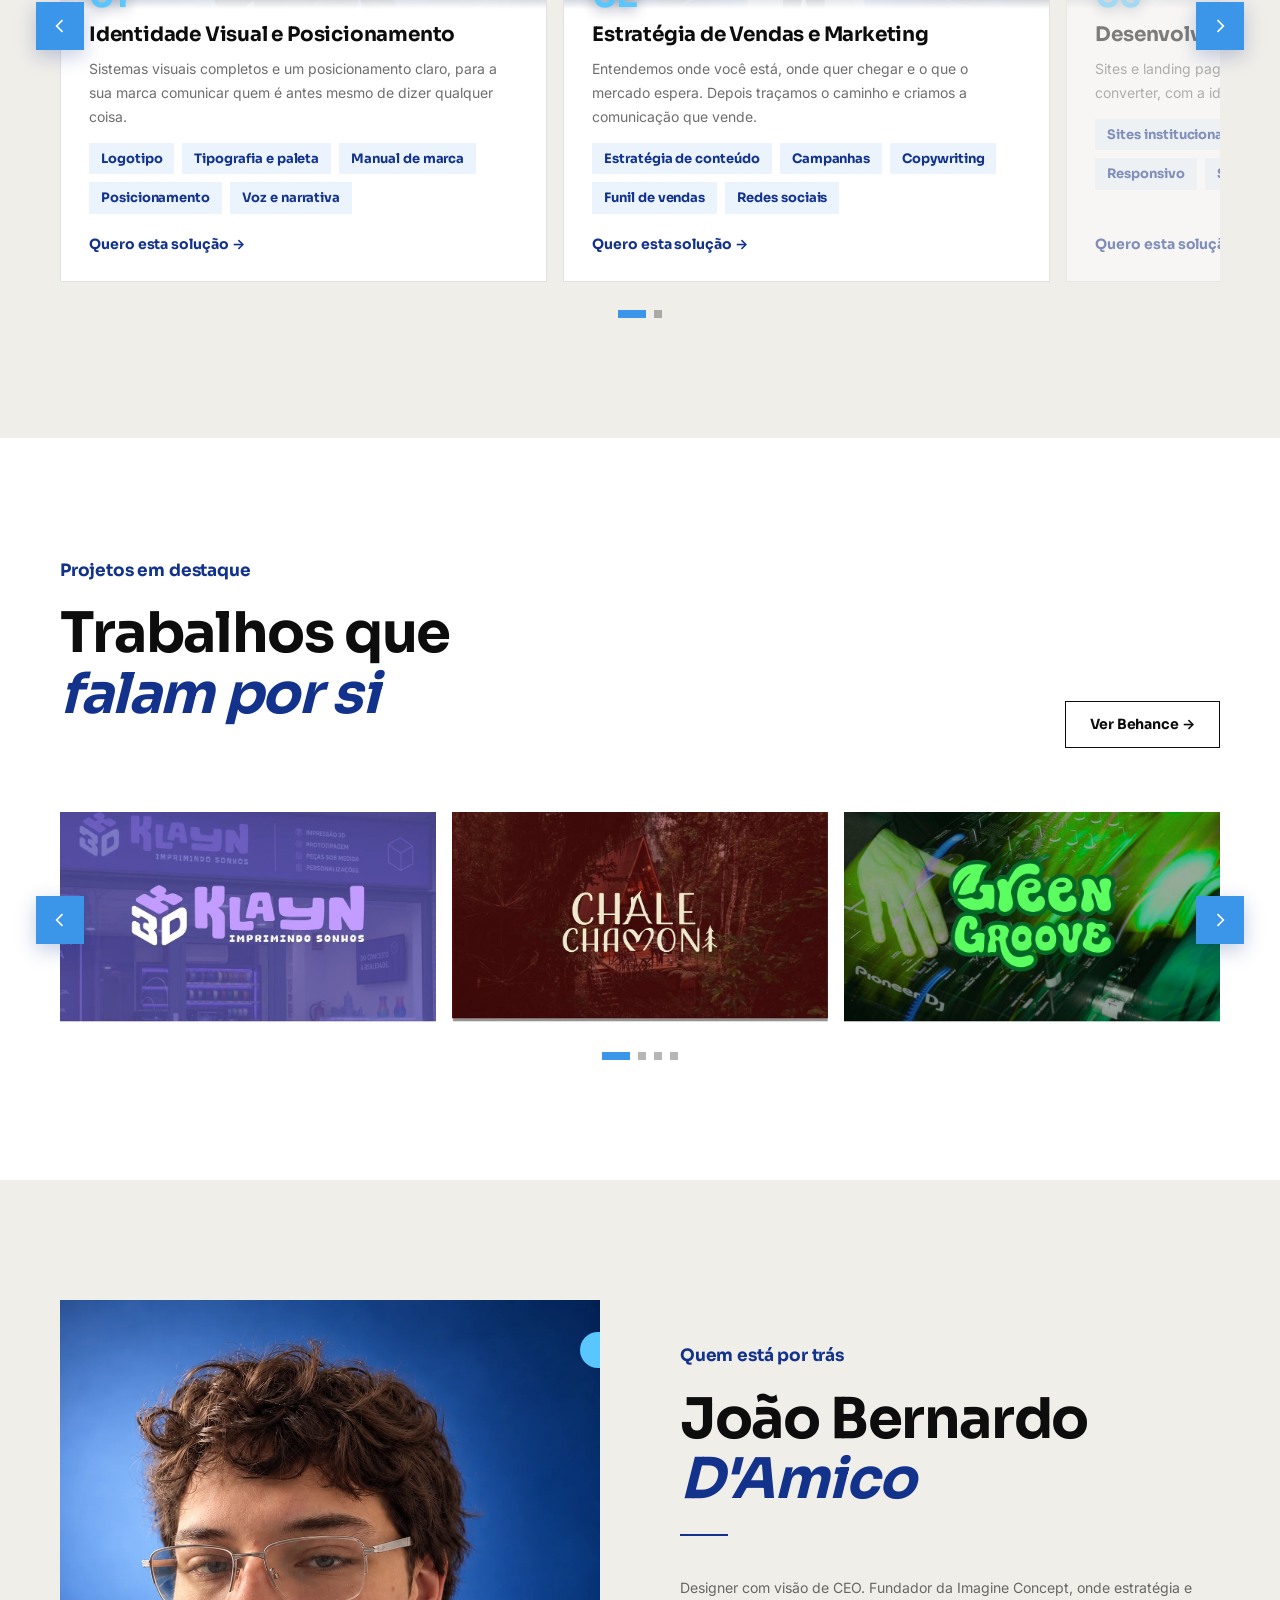
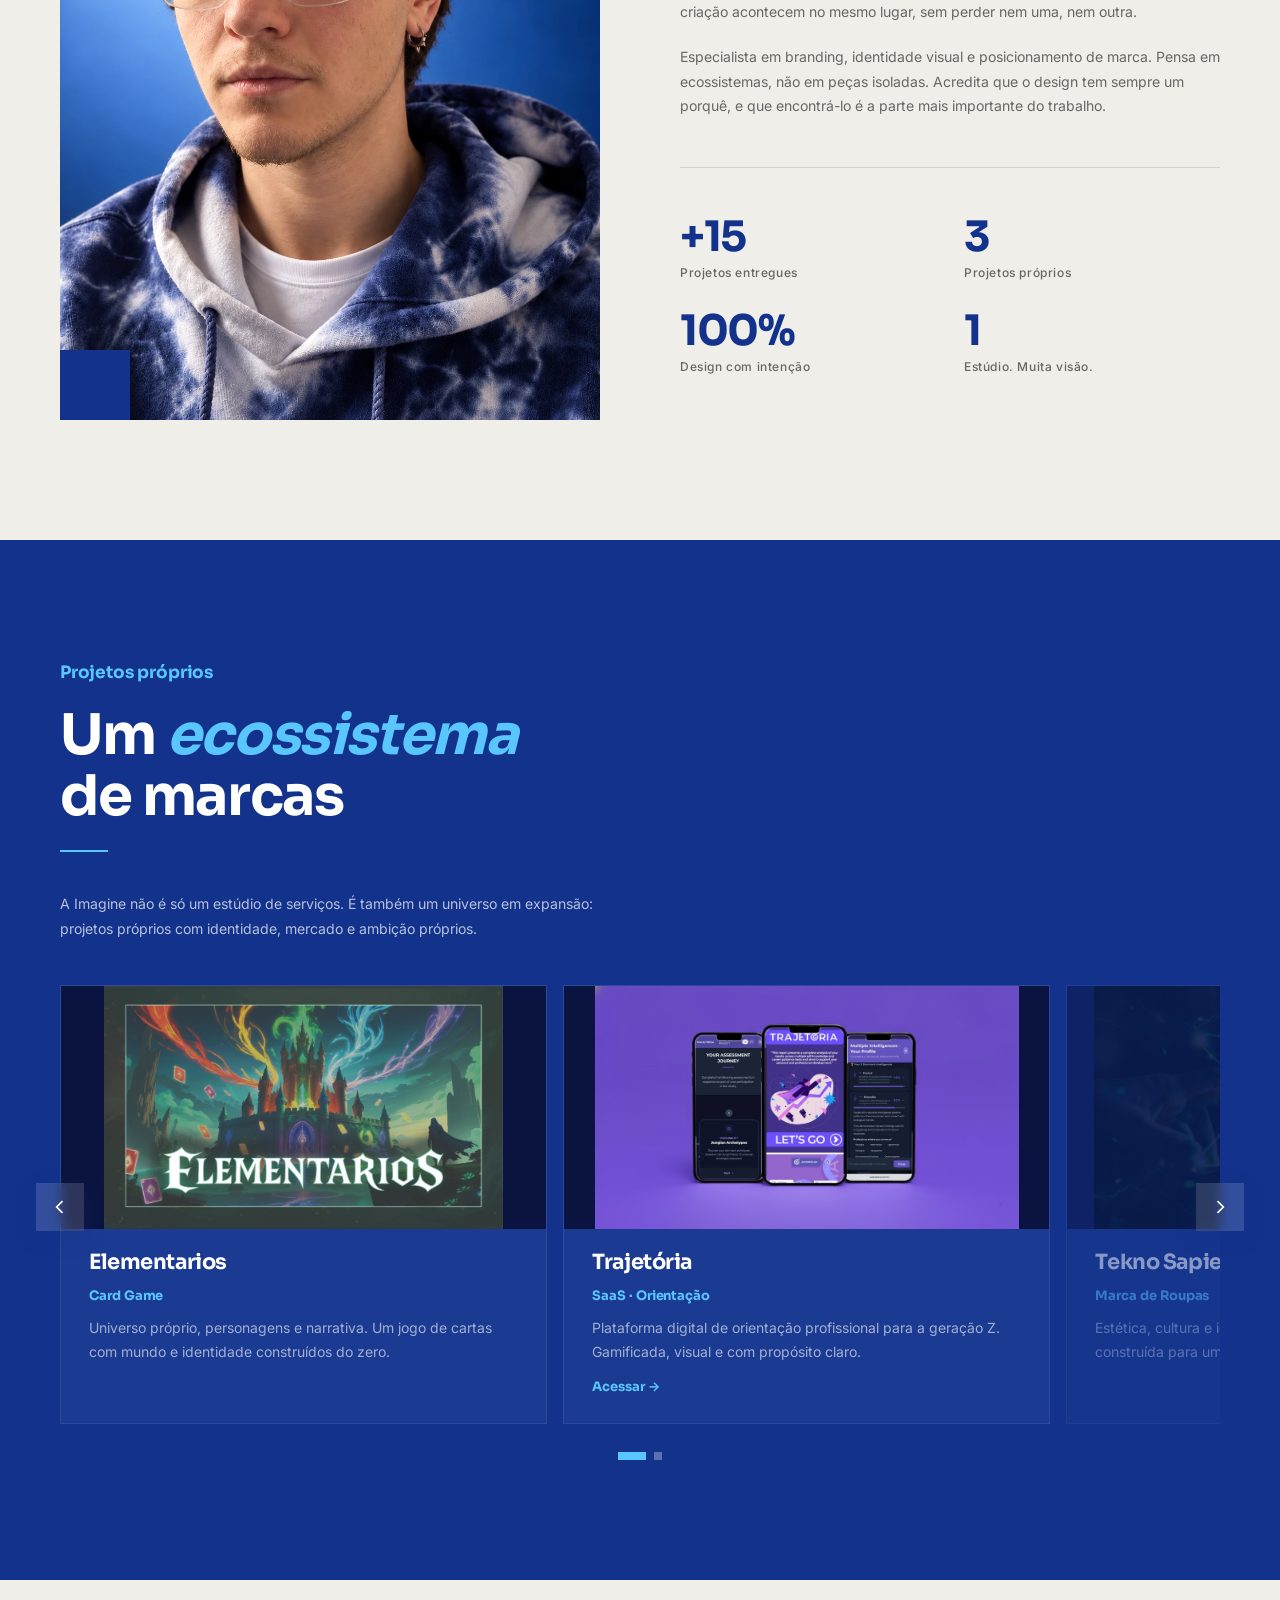
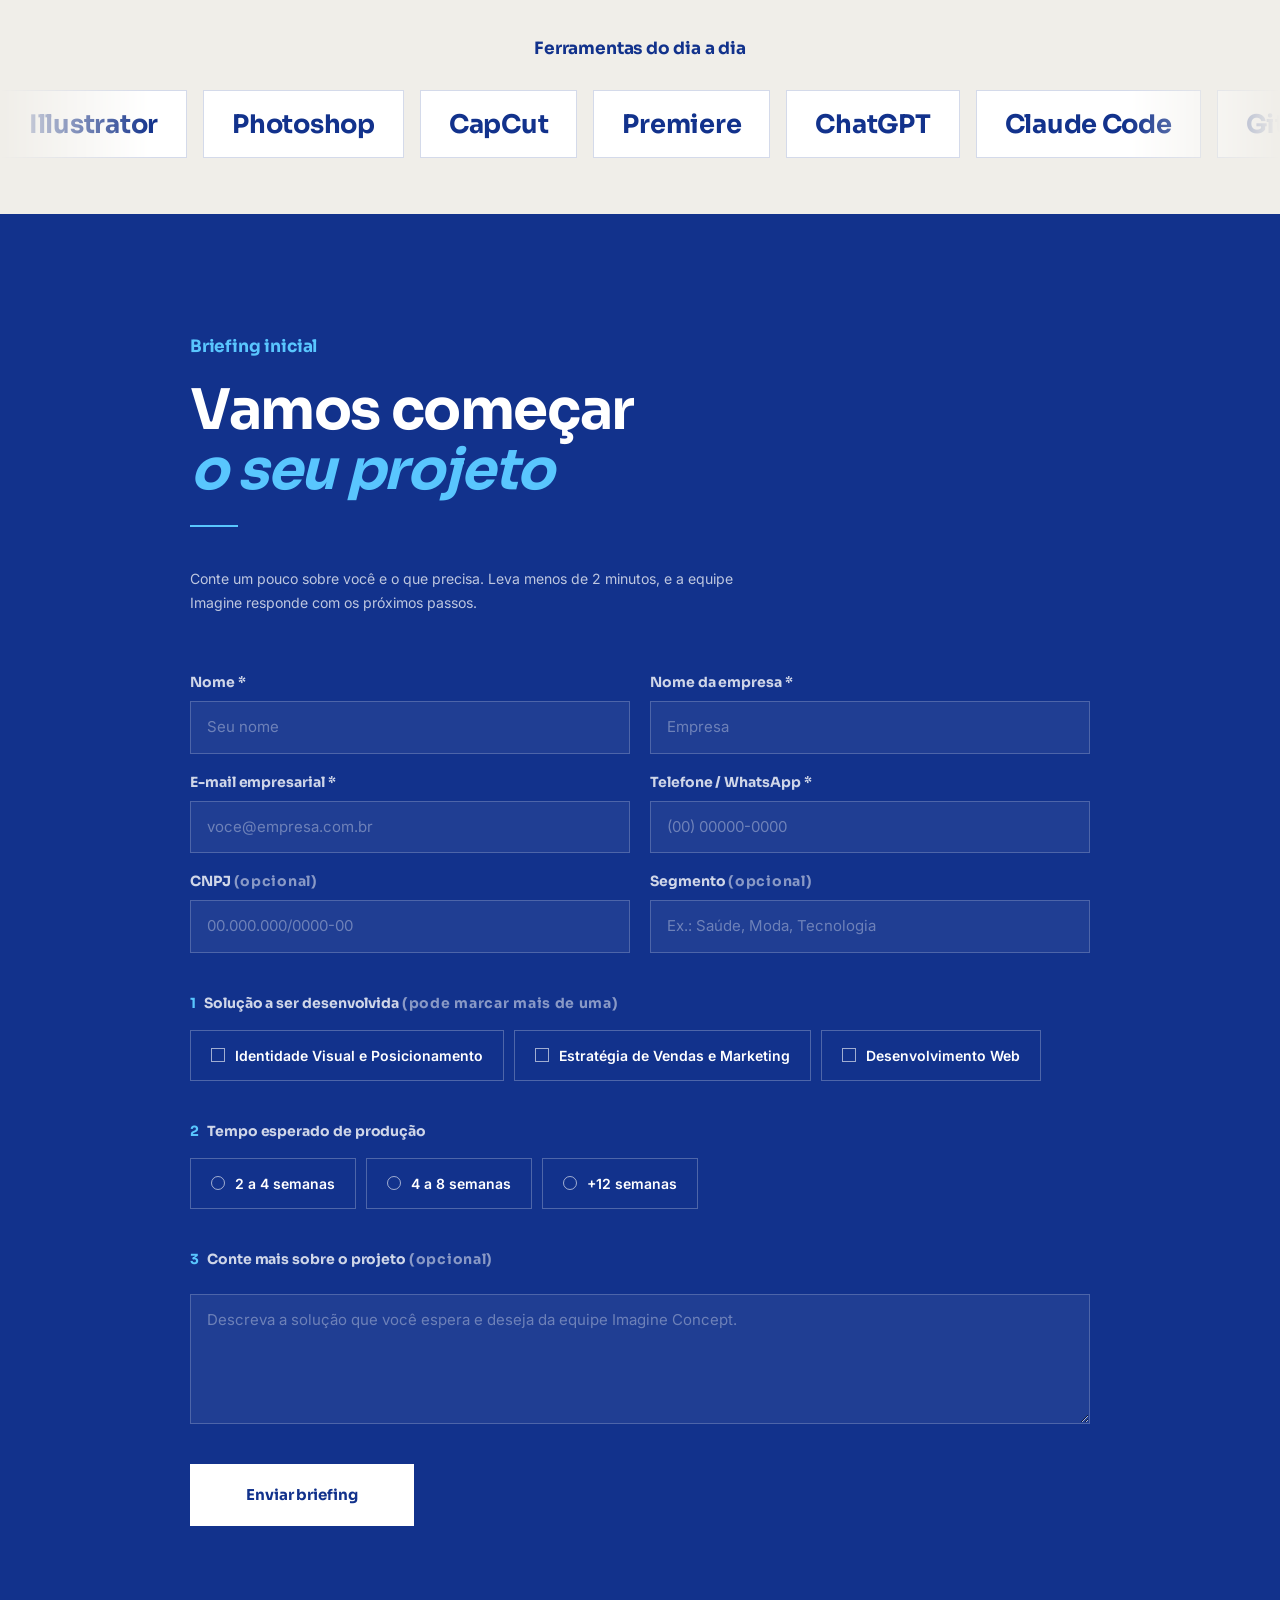
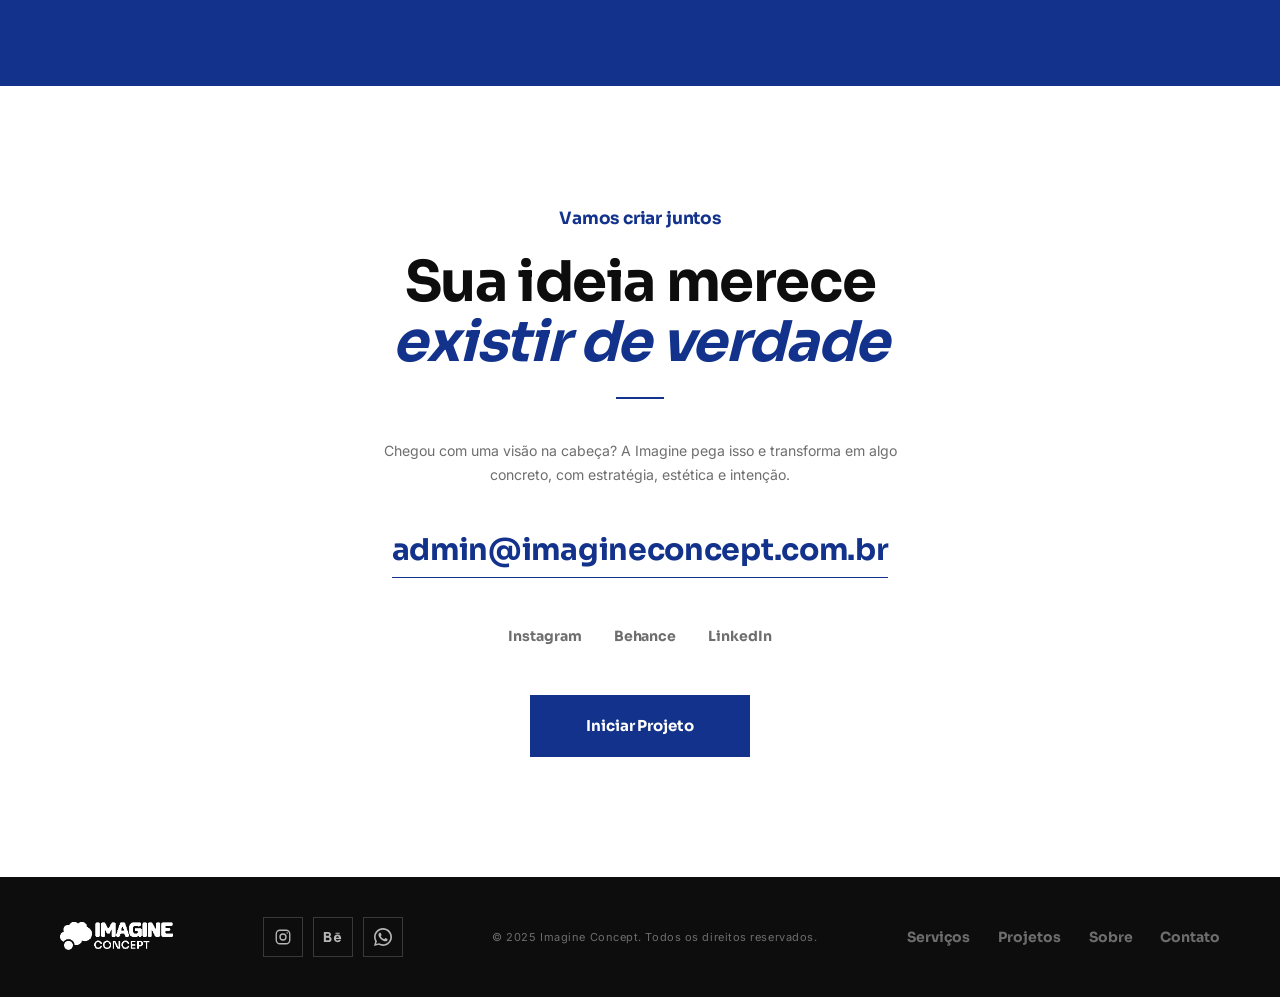
